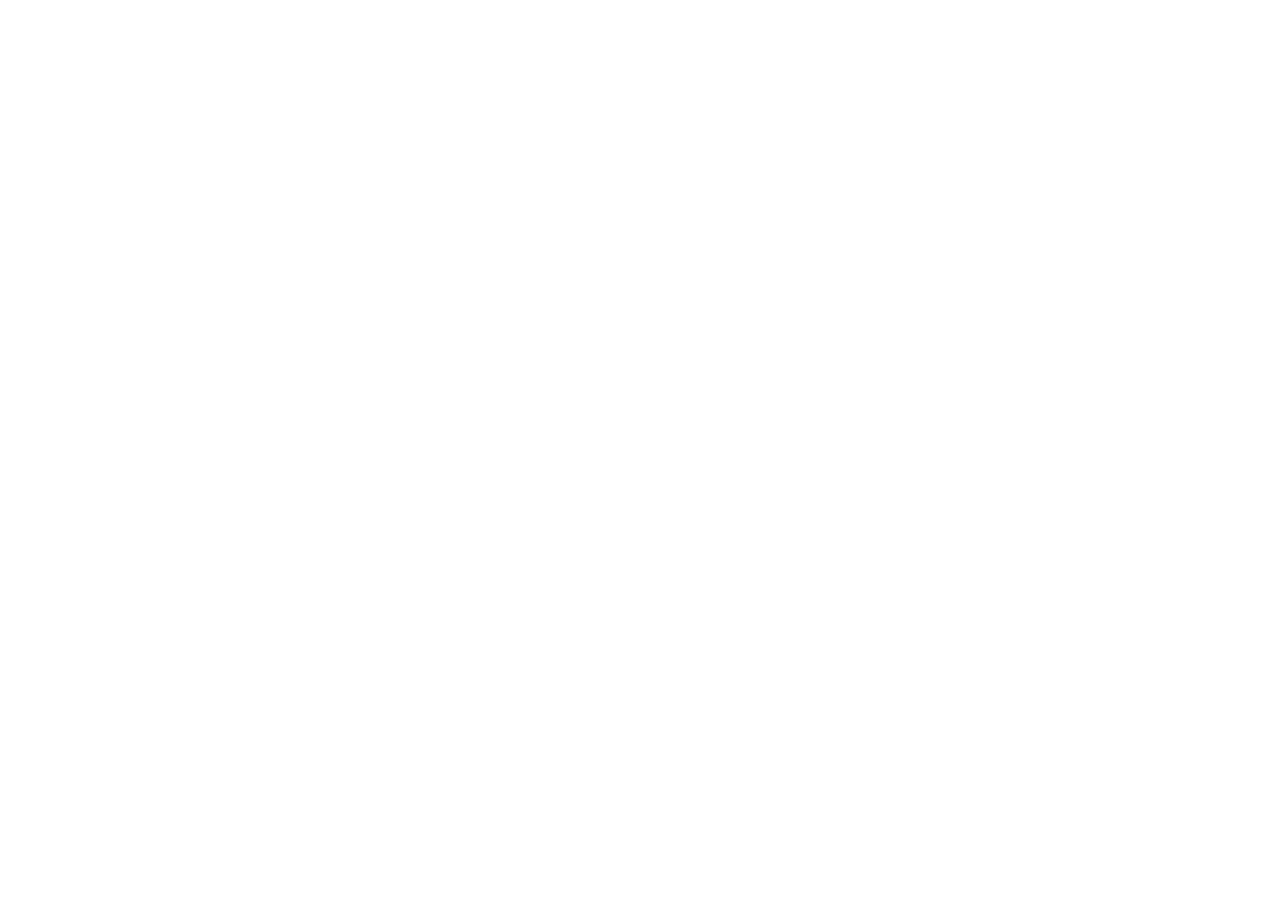
==== catalog.html @ d706c1dd "Разметка главной страницы" ====
<!DOCTYPE html>
<html lang="ru">
  <head>
    <meta charset="utf-8">
    <title>HTML Academy: Седона</title>
  </head>

  <body>
    <header>
      <nav>
        <ul>

        </ul>
      </nav>
    </header>
  </body>
</html>
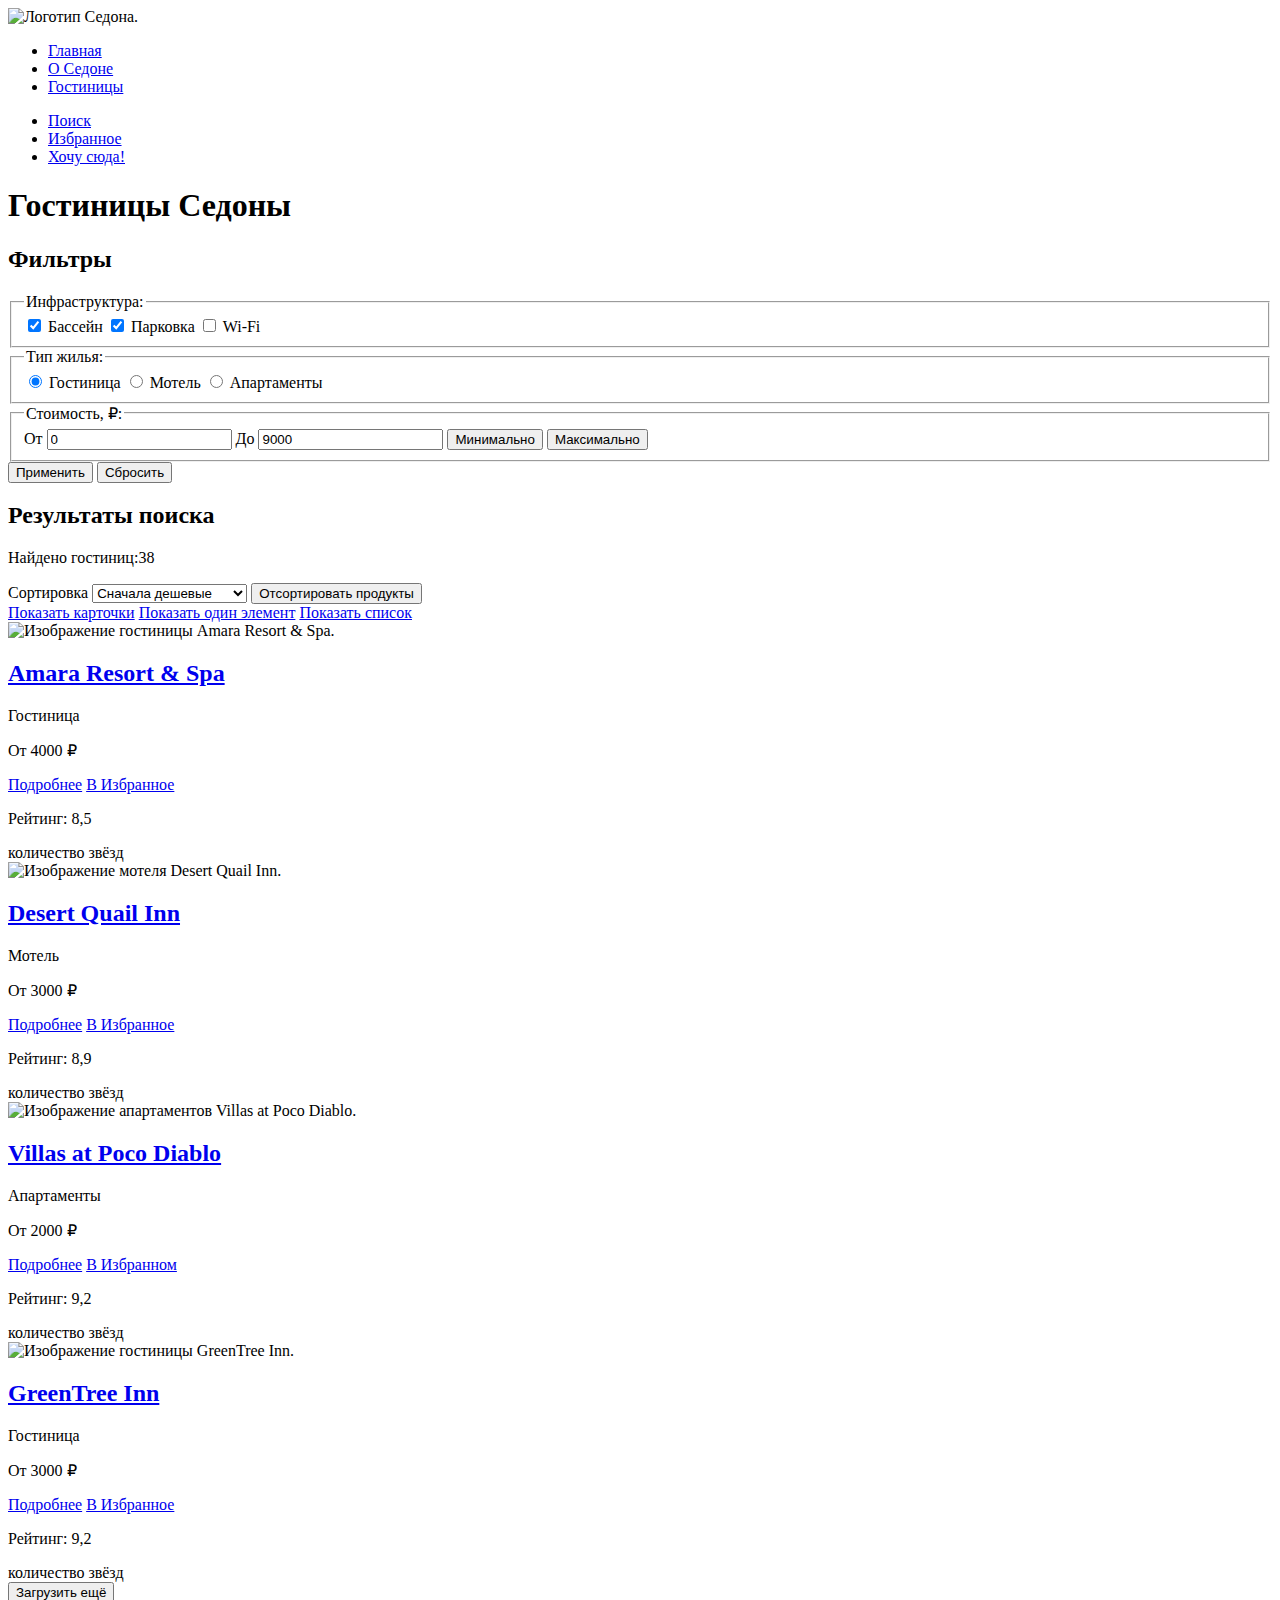
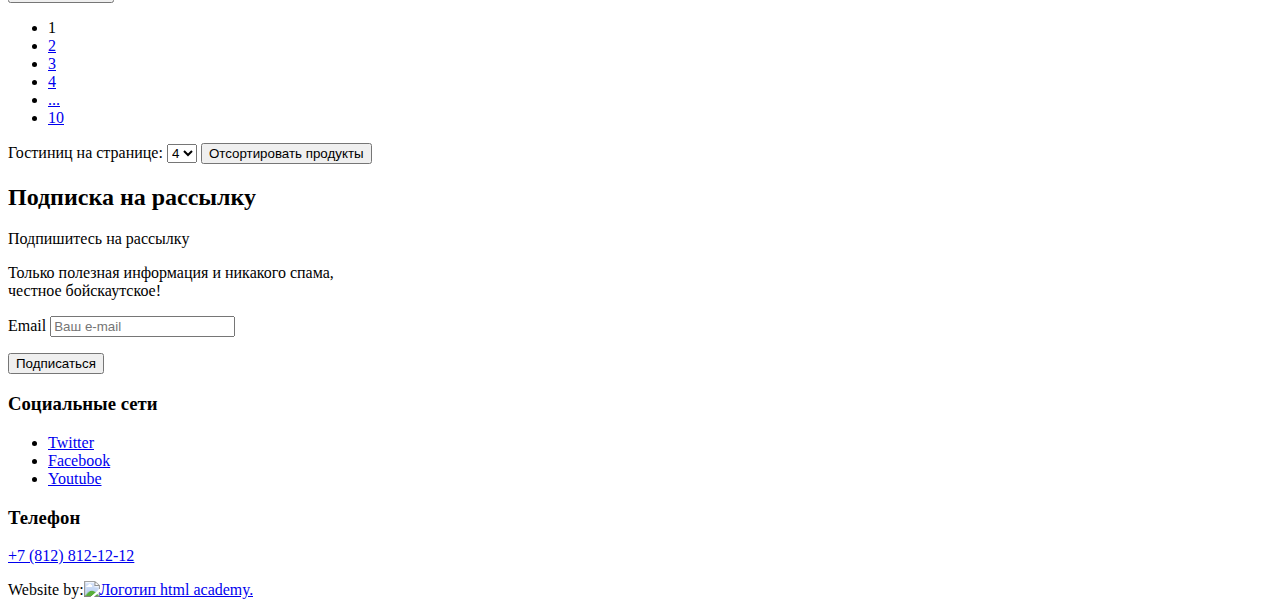
==== commit 60747ac5: "Разметка внутренней страницы" ====
--- a/catalog.html
+++ b/catalog.html
@@ -1,17 +1,243 @@
 <!DOCTYPE html>
 <html lang="ru">
-  <head>
-    <meta charset="utf-8">
-    <title>HTML Academy: Седона</title>
-  </head>
-
-  <body>
-    <header>
-      <nav>
-        <ul>
-
-        </ul>
-      </nav>
-    </header>
-  </body>
+<head>
+  <meta charset="utf-8">
+  <title>Каталог отелей Седона</title>
+</head>
+
+<body>
+  <header class="main-header">
+    <nav class="main-navigation">
+      <a class="main-header-logo">
+        <img src="#" width="138" height="70" alt="Логотип Седона.">
+      </a>
+      <ul class="site-navigation-list">
+        <li><a class="site-navigation-item" href="index.html">Главная</a></li>
+        <li><a class="site-navigation-item" href="about.html">О Седоне</a></li>
+        <li><a class="site-navigation-item-current" href="catalog.html">Гостиницы</a></li>
+      </ul>
+      <ul class="site-navigation navigation-user">
+        <li><a href="#"><span class="visually-hidden">Поиск</span></a></li>
+        <li><a href="#"><span class="visually-hidden">Избранное</span></a></li>
+        <li><a href="#"><span class="visually-hidden">Хочу сюда!</span></a></li>
+      </ul>
+    </nav>
+  </header>
+
+<main class="page-catalog">
+
+  <h1>Гостиницы Седоны</h1>
+  <section class="catalog-section">
+    <div class="search">
+      <h2 class="visually-hidden">Фильтры</h2>
+      <form class="search-catalog" action="https://echo.htmlacademy.ru" method="get">
+
+        <fieldset>
+          <legend>Инфраструктура:</legend>
+          <input type="checkbox" name="pool" id="pool" checked>
+          <label for="pool">Бассейн</label>
+          <input type="checkbox" name="parking" id="parking" checked>
+          <label for="parking">Парковка</label>
+          <input type="checkbox" name="wifi" id="wifi">
+          <label for="wifi">Wi-Fi</label>
+        </fieldset>
+
+        <fieldset>
+          <legend>Тип жилья:</legend>
+          <input type="radio" name="hotel" id="hotel" checked>
+          <label for="hotel">Гостиница</label>
+          <input type="radio" name="motel" id="motel">
+          <label for="motel">Мотель</label>
+          <input type="radio" name="appartments" id="appartments">
+          <label for="appartments">Апартаменты</label>
+        </fieldset>
+
+        <fieldset>
+          <legend>Стоимость, ₽:</legend>
+          <label>
+            От <input class="search-input" type="text" name="min-price" value="0">
+          </label>
+          <label>
+            До <input class="search-input" type="text" name="max-price" value="9000">
+          </label>
+          <button type="button"><span>Минимально</span></button>
+          <button type="button"><span>Максимально</span></button>
+        </fieldset>
+
+        <button type="submit">Применить</button>
+        <button type="button">Сбросить</button>
+
+      </form>
+    </div>
+
+    <div>
+      <h2 class="visually-hidden">Результаты поиска</h2>
+      <div class="filter">
+        <p class="filter-search">Найдено гостиниц:38</p>
+        <form class="sorting-type">
+          <label class="visually-hidden" for="sorting">Сортировка</label>
+          <select class="select-control" id="sorting" name="sorting">
+            <option value="cheap">Сначала дешевые</option>
+            <option value="expensive">Сначала дорогие</option>
+            <option value="popular">Сначала популярные</option>
+          </select>
+          <button class="visually-hidden" type="submit">Отсортировать продукты</button>
+        </form>
+        <a href="#"><span class="visually-hidden">Показать карточки</span></a>
+        <a href="#"><span class="visually-hidden">Показать один элемент</span></a>
+        <a href="#"><span class="visually-hidden">Показать список</span></a>
+      </div>
+
+      <article class="hotel">
+        <img src="#" width="180" height="120" alt="Изображение гостиницы Amara Resort & Spa.">
+        <div>
+          <h2><a class="hotel-name" href="#">Amara Resort & Spa</a></h2>
+          <div>
+            <p>Гостиница</p>
+            <p>От 4000 ₽</p>
+          </div>
+          <div>
+            <a class="hotel-details" href="#">Подробнее</a>
+            <a class="hotel-booking" href="#">В Избранное</a>
+          </div>
+        </div>
+          <div>
+            <p class="hotel-rating">Рейтинг: <span>8,5</span></p>
+            <span>количество звёзд</span>
+          </div>
+      </article>
+
+      <article class="hotel">
+        <img src="#" width="180" height="120" alt="Изображение мотеля Desert Quail Inn.">
+        <div>
+          <h2><a class="hotel-name" href="#">Desert Quail Inn</a></h2>
+          <div>
+            <p>Мотель</p>
+            <p>От 3000 ₽</p>
+          </div>
+          <div>
+            <a class="hotel-details" href="#">Подробнее</a>
+            <a class="hotel-booking" href="#">В Избранное</a>
+          </div>
+        </div>
+        <div>
+          <p class="hotel-rating">Рейтинг: <span>8,9</span></p>
+          <span>количество звёзд</span>
+        </div>
+      </article>
+
+      <article class="hotel">
+        <img src="#" width="180" height="120" alt="Изображение апартаментов Villas at Poco Diablo.">
+        <div>
+          <h2><a class="hotel-name" href="#">Villas at Poco Diablo</a></h2>
+          <div>
+            <p>Апартаменты</p>
+            <p>От 2000 ₽</p>
+          </div>
+          <div>
+            <a class="hotel-details" href="#">Подробнее</a>
+            <a class="hotel-booking-saved" href="#">В Избранном</a>
+          </div>
+        </div>
+
+        <div>
+          <p class="hotel-rating">Рейтинг: <span>9,2</span></p>
+          <span>количество звёзд</span>
+        </div>
+      </article>
+
+      <article class="hotel">
+        <img src="#" width="180" height="120" alt="Изображение гостиницы GreenTree Inn.">
+        <div>
+          <h2><a class="hotel-name" href="#">GreenTree Inn</a></h2>
+          <div>
+            <p>Гостиница</p>
+            <p>От 3000 ₽</p>
+          </div>
+          <div>
+            <a class="hotel-details" href="#">Подробнее</a>
+            <a class="hotel-booking" href="#">В Избранное</a>
+          </div>
+        </div>
+          <div>
+            <p class="hotel-rating">Рейтинг: <span>9,2</span></p>
+            <span>количество звёзд</span>
+          </div>
+      </article>
+    </div>
+
+    <button type="button">Загрузить ещё</button>
+
+    <ul class="page">
+      <li class="page-item">
+        <a class="page-link page-current">1</a>
+      </li>
+      <li class="page-item">
+        <a class="page-link" href="#">2</a>
+      </li>
+      <li class="page-item">
+        <a class="page-link" href="#">3</a>
+      </li>
+      <li class="page-item">
+        <a class="page-link" href="#">4</a>
+      </li>
+      <li class="page-item">
+        <a class="page-link" href="#">...</a>
+      </li>
+      <li class="page-item">
+        <a class="page-link page-next" href="#">
+          <span class="visually-hidden">10</span>
+        </a>
+      </li>
+    </ul>
+
+    <form class="sorting-type">
+      <label for="sorting">Гостиниц на странице:</label>
+      <select class="select-control" id="sorting-hotel" name="sorting-hotel">
+        <option value="number">4</option>
+        <option value="number">5</option>
+        <option value="number">6</option>
+      </select>
+      <button class="visually-hidden" type="submit">Отсортировать продукты</button>
+    </form>
+
+  </section>
+</main>
+
+<footer class="main-footer">
+  <h2 class="visually-hidden">Подписка на рассылку</h2>
+    <p class="newsletter-catalog">Подпишитесь на рассылку</p>
+    <p class="newsletter-info-catalog">Только полезная информация и никакого спама,<br>честное бойскаутское!</p>
+
+<!---ФОРМА ПОДПИСКИ НА РАССЫЛКУ-->
+
+  <form class="newsletter-form" action="https://echo.htmlacademy.ru/" method="post">
+    <p class="newsletter-email">
+      <label class="visually-hidden" for="newsletter-email">Email</label>
+      <input class="field"  placeholder="Ваш e-mail" type="email" name="newsletter-email" id="newsletter-email" required>
+    </p>
+    <button class="button newsletter-button" type="submit">
+      <span class="visually-hidden">Подписаться</span>
+    </button>
+  </form>
+
+  <section class="footer-social">
+    <h3 class="visually-hidden">Социальные сети</h3>
+    <ul>
+      <li><a class="social-button" href="https://twitter.com/htmlacademy">Twitter</a></li>
+      <li><a class="social-button" href="https://facebook.com/htmlacademy">Facebook</a></li>
+      <li><a class="social-button" href="https://www.youtube.com/c/HTMLAcademyRUS">Youtube</a></li>
+    </ul>
+  </section>
+  <section class="footer-contacts">
+    <h3 class="visually-hidden">Телефон</h3>
+    <a href="tel:+78128121212">+7 (812) 812-12-12</a>
+  </section>
+  <p class="visually-hidden">Website by:<a href="https://htmlacademy.ru"><img src="#" width="115" height="34" alt="Логотип html academy."></a>
+  </p>
+</footer>
+
+</body>
+
 </html>
+
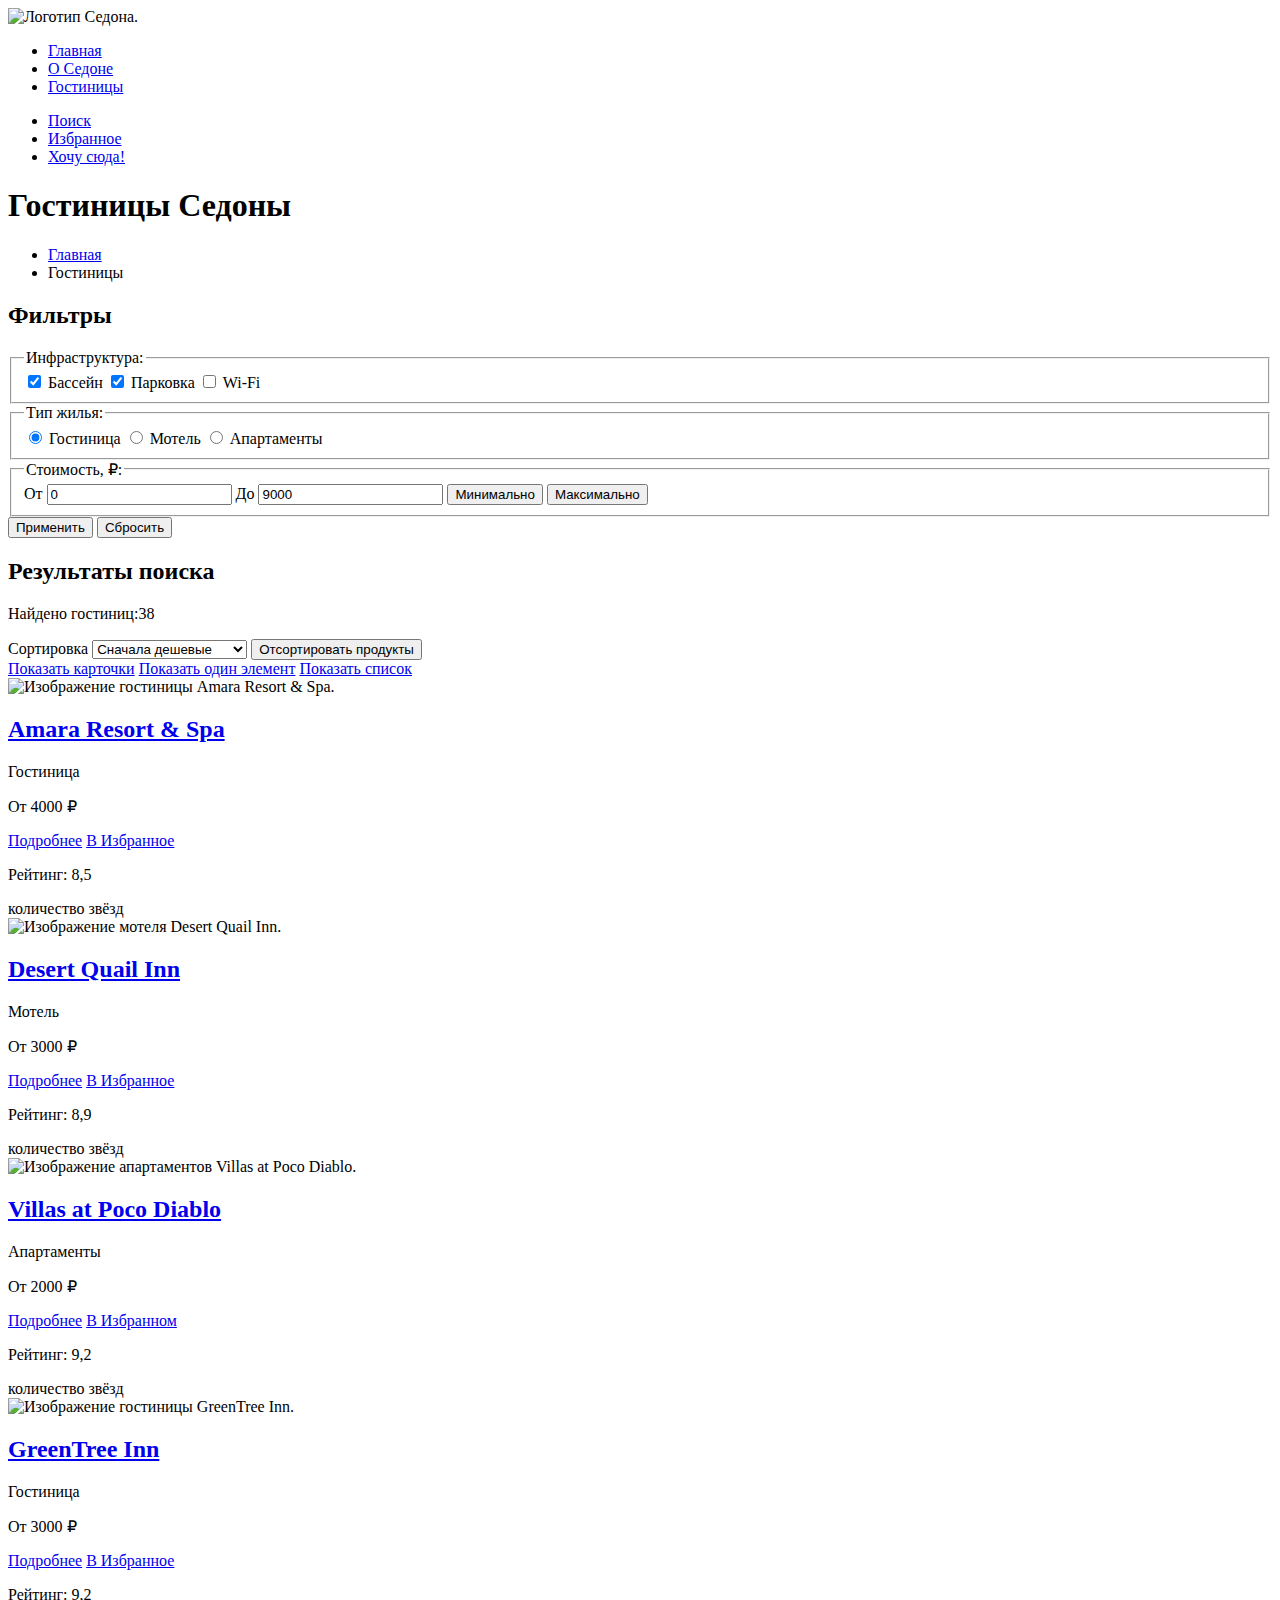
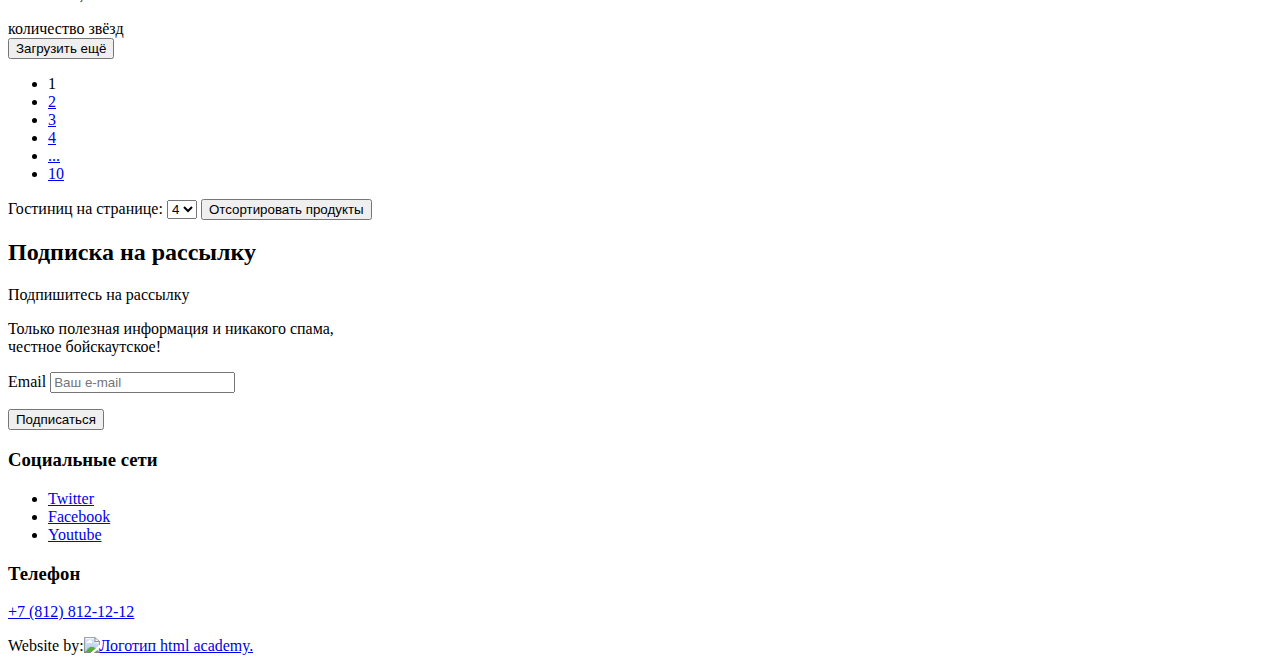
==== commit 1c0fe4c7: "Update catalog.html" ====
--- a/catalog.html
+++ b/catalog.html
@@ -27,6 +27,14 @@
 <main class="page-catalog">
 
   <h1>Гостиницы Седоны</h1>
+  <ul class="breadcrumbs">
+    <li class="breadcrumbs-item">
+      <a href="index.html"><span class="visually-hidden">Главная</span></a>
+    </li>
+    <li class="breadcrumbs-item">
+      <a class="breadcrumbs-link">Гостиницы</a>
+    </li>
+  </ul>
   <section class="catalog-section">
     <div class="search">
       <h2 class="visually-hidden">Фильтры</h2>
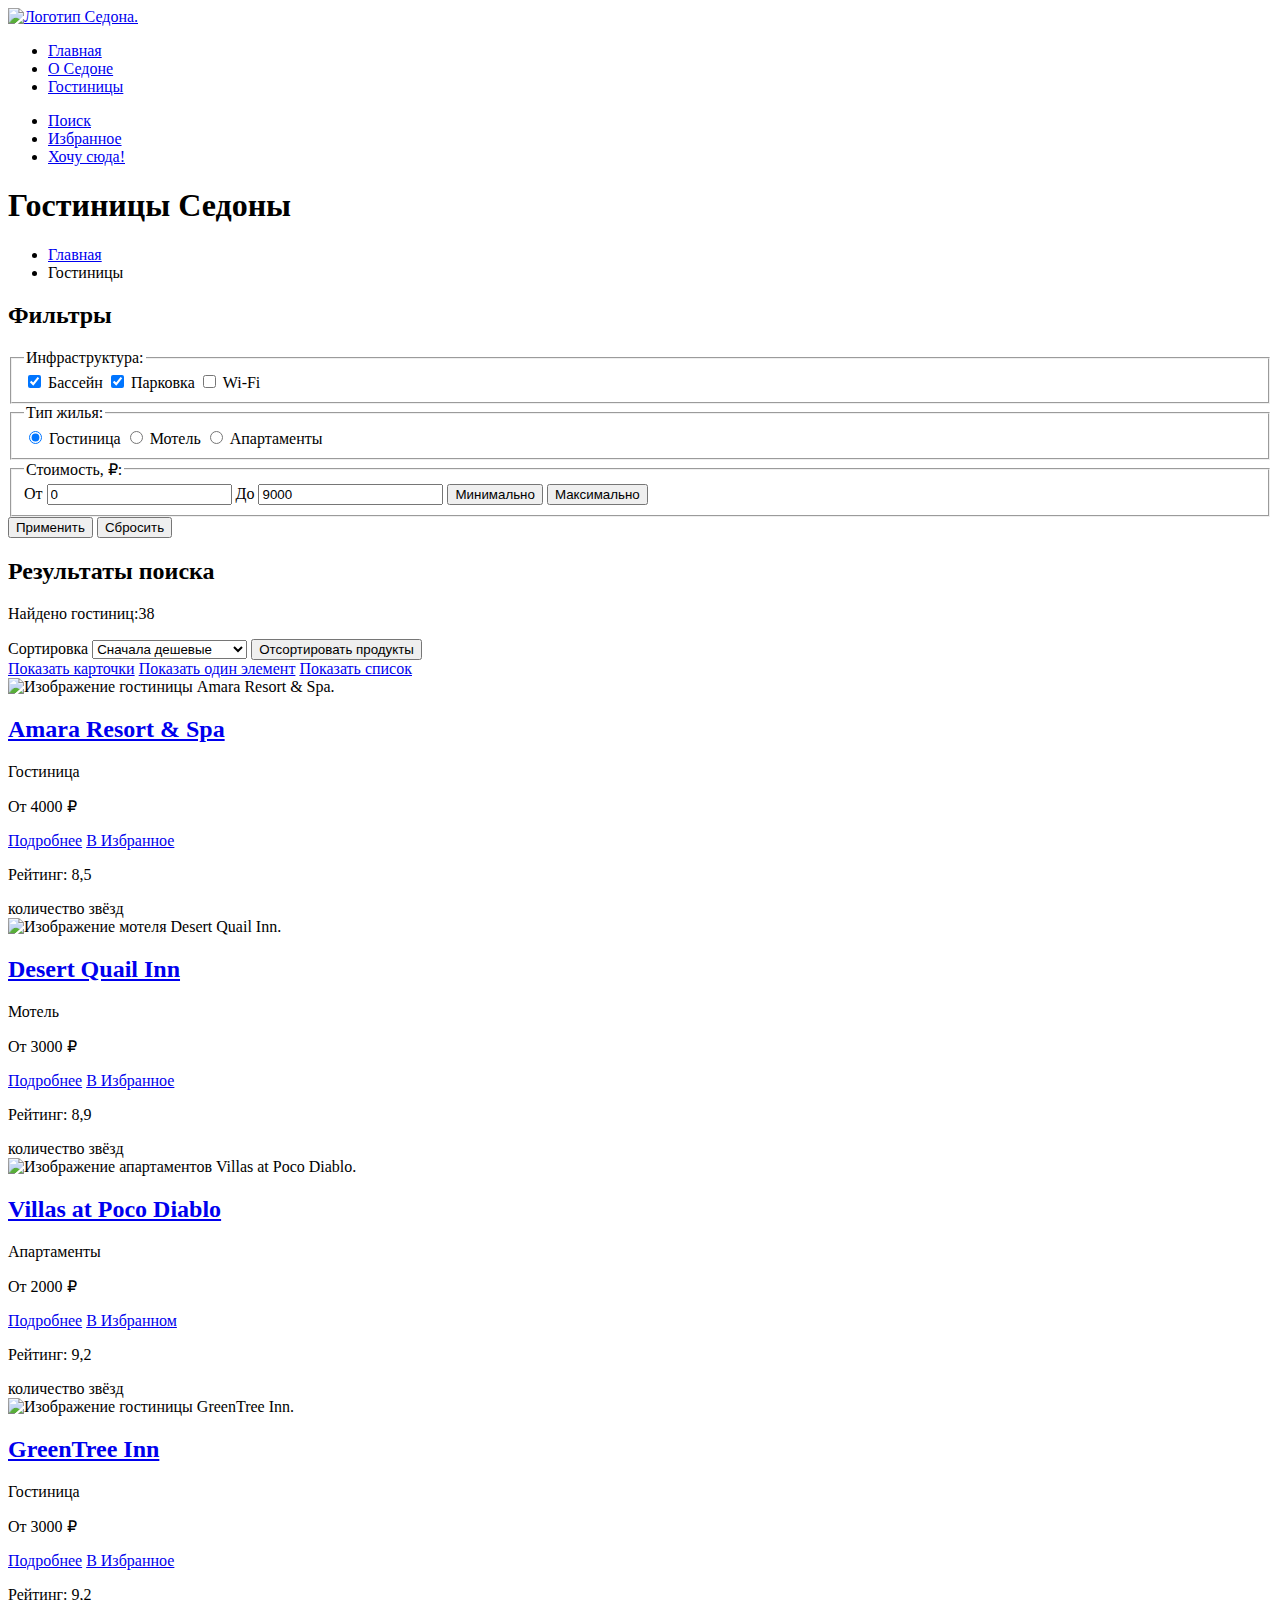
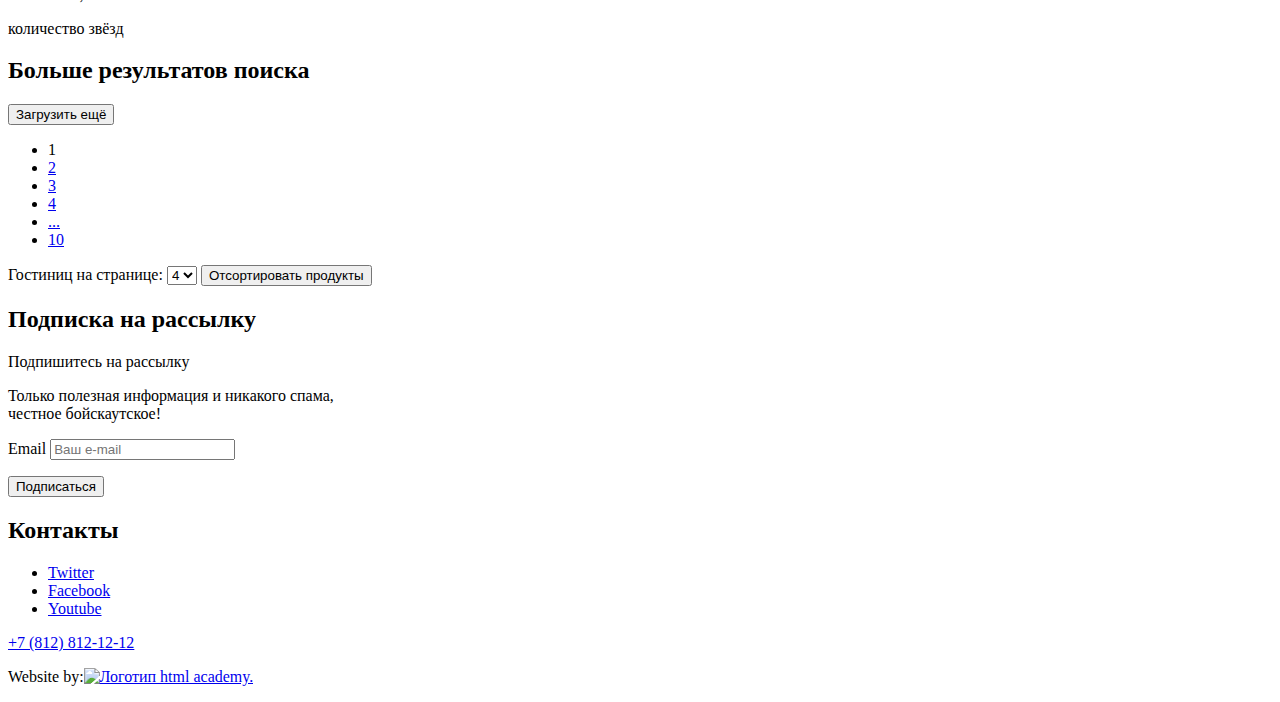
==== commit 1985c42b: "Работа с комментариями" ====
--- a/catalog.html
+++ b/catalog.html
@@ -6,23 +6,23 @@
 </head>
 
 <body>
-  <header class="main-header">
-    <nav class="main-navigation">
-      <a class="main-header-logo">
-        <img src="#" width="138" height="70" alt="Логотип Седона.">
-      </a>
-      <ul class="site-navigation-list">
-        <li><a class="site-navigation-item" href="index.html">Главная</a></li>
-        <li><a class="site-navigation-item" href="about.html">О Седоне</a></li>
-        <li><a class="site-navigation-item-current" href="catalog.html">Гостиницы</a></li>
-      </ul>
-      <ul class="site-navigation navigation-user">
-        <li><a href="#"><span class="visually-hidden">Поиск</span></a></li>
-        <li><a href="#"><span class="visually-hidden">Избранное</span></a></li>
-        <li><a href="#"><span class="visually-hidden">Хочу сюда!</span></a></li>
-      </ul>
-    </nav>
-  </header>
+<header class="main-header">
+  <nav class="navigation">
+    <a class="main-header-logo" href="index.html">
+      <img src="#" width="138" height="70" alt="Логотип Седона.">
+    </a>
+    <ul class="navigation-list">
+      <li class="navigation-list-item"><a href="index.html">Главная</a></li>
+      <li class="navigation-list-item"><a href="about.html">О Седоне</a></li>
+      <li class="navigation-list-item"><a href="#">Гостиницы</a></li>
+    </ul>
+    <ul class="navigation-user">
+      <li class="navigation-user-item"><a href="#"><span class="visually-hidden">Поиск</span></a></li>
+      <li class="navigation-user-item"><a href="#"><span class="visually-hidden">Избранное</span></a></li>
+      <li class="navigation-user-item"><a href="#"><span>Хочу сюда!</span></a></li>
+    </ul>
+  </nav>
+</header>
 
 <main class="page-catalog">
 
@@ -31,13 +31,11 @@
     <li class="breadcrumbs-item">
       <a href="index.html"><span class="visually-hidden">Главная</span></a>
     </li>
-    <li class="breadcrumbs-item">
-      <a class="breadcrumbs-link">Гостиницы</a>
-    </li>
+    <li class="breadcrumbs-item">Гостиницы</li>
   </ul>
   <section class="catalog-section">
+    <h2 class="visually-hidden">Фильтры</h2>
     <div class="search">
-      <h2 class="visually-hidden">Фильтры</h2>
       <form class="search-catalog" action="https://echo.htmlacademy.ru" method="get">
 
         <fieldset>
@@ -77,103 +75,106 @@
 
       </form>
     </div>
-
-    <div>
-      <h2 class="visually-hidden">Результаты поиска</h2>
-      <div class="filter">
-        <p class="filter-search">Найдено гостиниц:38</p>
-        <form class="sorting-type">
-          <label class="visually-hidden" for="sorting">Сортировка</label>
-          <select class="select-control" id="sorting" name="sorting">
-            <option value="cheap">Сначала дешевые</option>
-            <option value="expensive">Сначала дорогие</option>
-            <option value="popular">Сначала популярные</option>
-          </select>
-          <button class="visually-hidden" type="submit">Отсортировать продукты</button>
-        </form>
-        <a href="#"><span class="visually-hidden">Показать карточки</span></a>
-        <a href="#"><span class="visually-hidden">Показать один элемент</span></a>
-        <a href="#"><span class="visually-hidden">Показать список</span></a>
-      </div>
-
-      <article class="hotel">
-        <img src="#" width="180" height="120" alt="Изображение гостиницы Amara Resort & Spa.">
-        <div>
-          <h2><a class="hotel-name" href="#">Amara Resort & Spa</a></h2>
-          <div>
-            <p>Гостиница</p>
-            <p>От 4000 ₽</p>
-          </div>
-          <div>
-            <a class="hotel-details" href="#">Подробнее</a>
-            <a class="hotel-booking" href="#">В Избранное</a>
-          </div>
-        </div>
-          <div>
-            <p class="hotel-rating">Рейтинг: <span>8,5</span></p>
-            <span>количество звёзд</span>
-          </div>
-      </article>
-
-      <article class="hotel">
-        <img src="#" width="180" height="120" alt="Изображение мотеля Desert Quail Inn.">
-        <div>
-          <h2><a class="hotel-name" href="#">Desert Quail Inn</a></h2>
-          <div>
-            <p>Мотель</p>
-            <p>От 3000 ₽</p>
-          </div>
-          <div>
-            <a class="hotel-details" href="#">Подробнее</a>
-            <a class="hotel-booking" href="#">В Избранное</a>
-          </div>
-        </div>
-        <div>
-          <p class="hotel-rating">Рейтинг: <span>8,9</span></p>
+  </section>
+  <section class="search-result">
+    <h2 class="visually-hidden">Результаты поиска</h2>
+    <div class="filter">
+      <p class="filter-search">Найдено гостиниц:38</p>
+      <form class="sorting-type">
+        <label class="visually-hidden" for="sorting">Сортировка</label>
+        <select class="select-control" id="sorting" name="sorting">
+          <option value="cheap">Сначала дешевые</option>
+          <option value="expensive">Сначала дорогие</option>
+          <option value="popular">Сначала популярные</option>
+        </select>
+        <button type="submit">Отсортировать продукты</button>
+      </form>
+      <a href="#"><span class="visually-hidden">Показать карточки</span></a>
+      <a href="#"><span class="visually-hidden">Показать один элемент</span></a>
+      <a href="#"><span class="visually-hidden">Показать список</span></a>
+    </div>
+  </section>
+
+  <div>
+    <article class="hotel">
+      <img src="#" width="180" height="120" alt="Изображение гостиницы Amara Resort & Spa.">
+      <div>
+        <h2><a class="hotel-name" href="#">Amara Resort & Spa</a></h2>
+        <div>
+          <p>Гостиница</p>
+          <p>От 4000 ₽</p>
+        </div>
+        <div>
+          <a class="hotel-details" href="#">Подробнее</a>
+          <a class="hotel-booking" href="#">В Избранное</a>
+        </div>
+      </div>
+        <div>
+          <p class="hotel-rating">Рейтинг: <span>8,5</span></p>
           <span>количество звёзд</span>
         </div>
-      </article>
-
-      <article class="hotel">
-        <img src="#" width="180" height="120" alt="Изображение апартаментов Villas at Poco Diablo.">
-        <div>
-          <h2><a class="hotel-name" href="#">Villas at Poco Diablo</a></h2>
-          <div>
-            <p>Апартаменты</p>
-            <p>От 2000 ₽</p>
-          </div>
-          <div>
-            <a class="hotel-details" href="#">Подробнее</a>
-            <a class="hotel-booking-saved" href="#">В Избранном</a>
-          </div>
-        </div>
-
+    </article>
+
+    <article class="hotel">
+      <img src="#" width="180" height="120" alt="Изображение мотеля Desert Quail Inn.">
+      <div>
+        <h2><a class="hotel-name" href="#">Desert Quail Inn</a></h2>
+        <div>
+          <p>Мотель</p>
+          <p>От 3000 ₽</p>
+        </div>
+        <div>
+          <a class="hotel-details" href="#">Подробнее</a>
+          <a class="hotel-booking" href="#">В Избранное</a>
+        </div>
+      </div>
+      <div>
+        <p class="hotel-rating">Рейтинг: <span>8,9</span></p>
+        <span>количество звёзд</span>
+      </div>
+    </article>
+
+    <article class="hotel">
+      <img src="#" width="180" height="120" alt="Изображение апартаментов Villas at Poco Diablo.">
+      <div>
+        <h2><a class="hotel-name" href="#">Villas at Poco Diablo</a></h2>
+        <div>
+          <p>Апартаменты</p>
+          <p>От 2000 ₽</p>
+        </div>
+        <div>
+          <a class="hotel-details" href="#">Подробнее</a>
+          <a class="hotel-booking-saved" href="#">В Избранном</a>
+        </div>
+      </div>
+
+      <div>
+        <p class="hotel-rating">Рейтинг: <span>9,2</span></p>
+        <span>количество звёзд</span>
+      </div>
+    </article>
+
+    <article class="hotel">
+      <img src="#" width="180" height="120" alt="Изображение гостиницы GreenTree Inn.">
+      <div>
+        <h2><a class="hotel-name" href="#">GreenTree Inn</a></h2>
+        <div>
+          <p>Гостиница</p>
+          <p>От 3000 ₽</p>
+        </div>
+        <div>
+          <a class="hotel-details" href="#">Подробнее</a>
+          <a class="hotel-booking" href="#">В Избранное</a>
+        </div>
+      </div>
         <div>
           <p class="hotel-rating">Рейтинг: <span>9,2</span></p>
           <span>количество звёзд</span>
         </div>
-      </article>
-
-      <article class="hotel">
-        <img src="#" width="180" height="120" alt="Изображение гостиницы GreenTree Inn.">
-        <div>
-          <h2><a class="hotel-name" href="#">GreenTree Inn</a></h2>
-          <div>
-            <p>Гостиница</p>
-            <p>От 3000 ₽</p>
-          </div>
-          <div>
-            <a class="hotel-details" href="#">Подробнее</a>
-            <a class="hotel-booking" href="#">В Избранное</a>
-          </div>
-        </div>
-          <div>
-            <p class="hotel-rating">Рейтинг: <span>9,2</span></p>
-            <span>количество звёзд</span>
-          </div>
-      </article>
-    </div>
-
+    </article>
+  </div>
+  <section class="load-more">
+    <h2 class="visually-hidden">Больше результатов поиска</h2>
     <button type="button">Загрузить ещё</button>
 
     <ul class="page">
@@ -190,12 +191,10 @@
         <a class="page-link" href="#">4</a>
       </li>
       <li class="page-item">
-        <a class="page-link" href="#">...</a>
-      </li>
-      <li class="page-item">
-        <a class="page-link page-next" href="#">
-          <span class="visually-hidden">10</span>
-        </a>
+        <a class="page-link page-next" href="#">...</a>
+      </li>
+      <li class="page-item">
+        <a class="page-link" href="#">10</a>
       </li>
     </ul>
 
@@ -206,9 +205,8 @@
         <option value="number">5</option>
         <option value="number">6</option>
       </select>
-      <button class="visually-hidden" type="submit">Отсортировать продукты</button>
+      <button type="submit">Отсортировать продукты</button>
     </form>
-
   </section>
 </main>
 
@@ -224,25 +222,23 @@
       <label class="visually-hidden" for="newsletter-email">Email</label>
       <input class="field"  placeholder="Ваш e-mail" type="email" name="newsletter-email" id="newsletter-email" required>
     </p>
-    <button class="button newsletter-button" type="submit">
-      <span class="visually-hidden">Подписаться</span>
-    </button>
+      <button class="button newsletter-button" type="submit">Подписаться</button>
   </form>
 
-  <section class="footer-social">
-    <h3 class="visually-hidden">Социальные сети</h3>
-    <ul>
-      <li><a class="social-button" href="https://twitter.com/htmlacademy">Twitter</a></li>
-      <li><a class="social-button" href="https://facebook.com/htmlacademy">Facebook</a></li>
-      <li><a class="social-button" href="https://www.youtube.com/c/HTMLAcademyRUS">Youtube</a></li>
-    </ul>
-  </section>
   <section class="footer-contacts">
-    <h3 class="visually-hidden">Телефон</h3>
-    <a href="tel:+78128121212">+7 (812) 812-12-12</a>
-  </section>
-  <p class="visually-hidden">Website by:<a href="https://htmlacademy.ru"><img src="#" width="115" height="34" alt="Логотип html academy."></a>
-  </p>
+    <h2 class="visually-hidden">Контакты</h2>
+    <ul class="social-button-list">
+      <li class="social-button-item"><a href="https://twitter.com/htmlacademy">Twitter</a></li>
+      <li class="social-button-item"><a href="https://facebook.com/htmlacademy">Facebook</a></li>
+      <li class="social-button-item"><a href="https://www.youtube.com/c/HTMLAcademyRUS">Youtube</a></li>
+    </ul>
+    <div class="footer-telephone">
+      <a href="tel:+78128121212">+7 (812) 812-12-12</a>
+    </div>
+    <div class="footer-logo">
+      <p>Website by:<a href="https://htmlacademy.ru"><img src="#" width="115" height="34" alt="Логотип html academy."></a></p>
+    </div>
+  </section>
 </footer>
 
 </body>
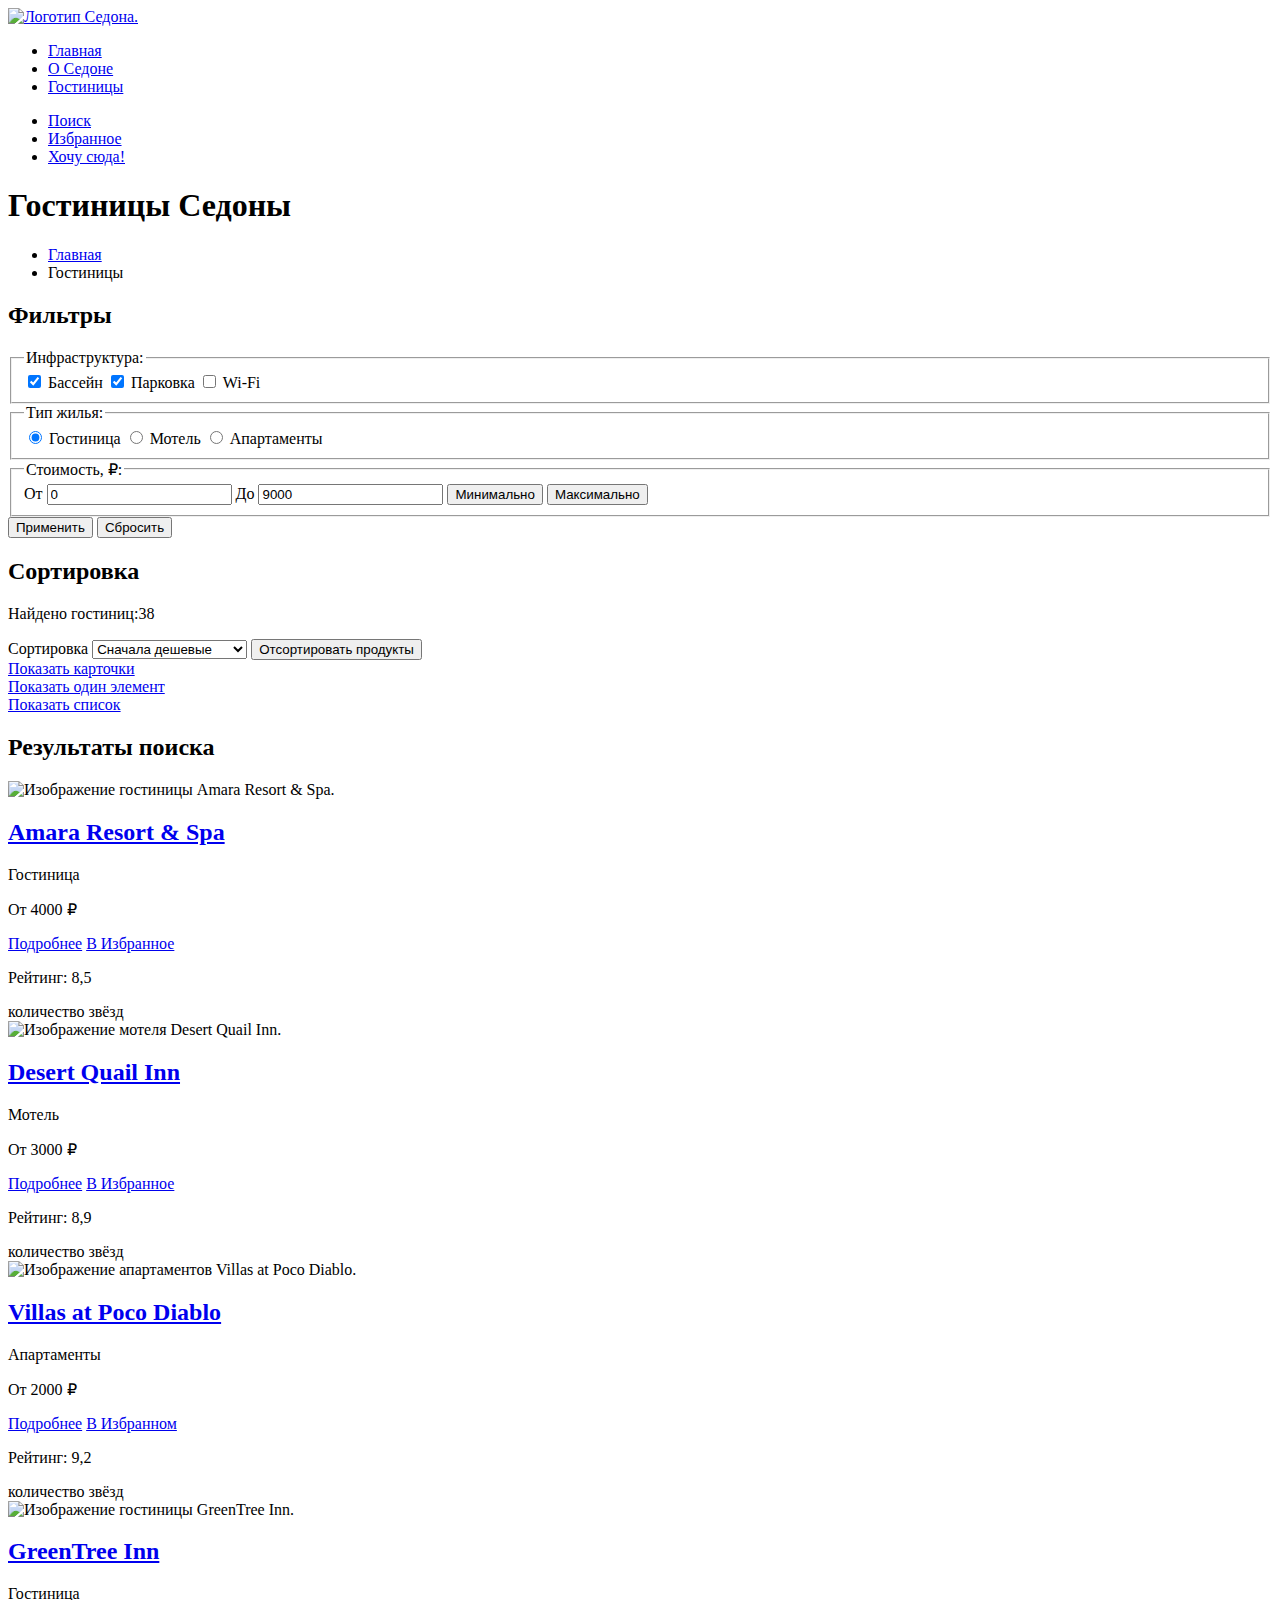
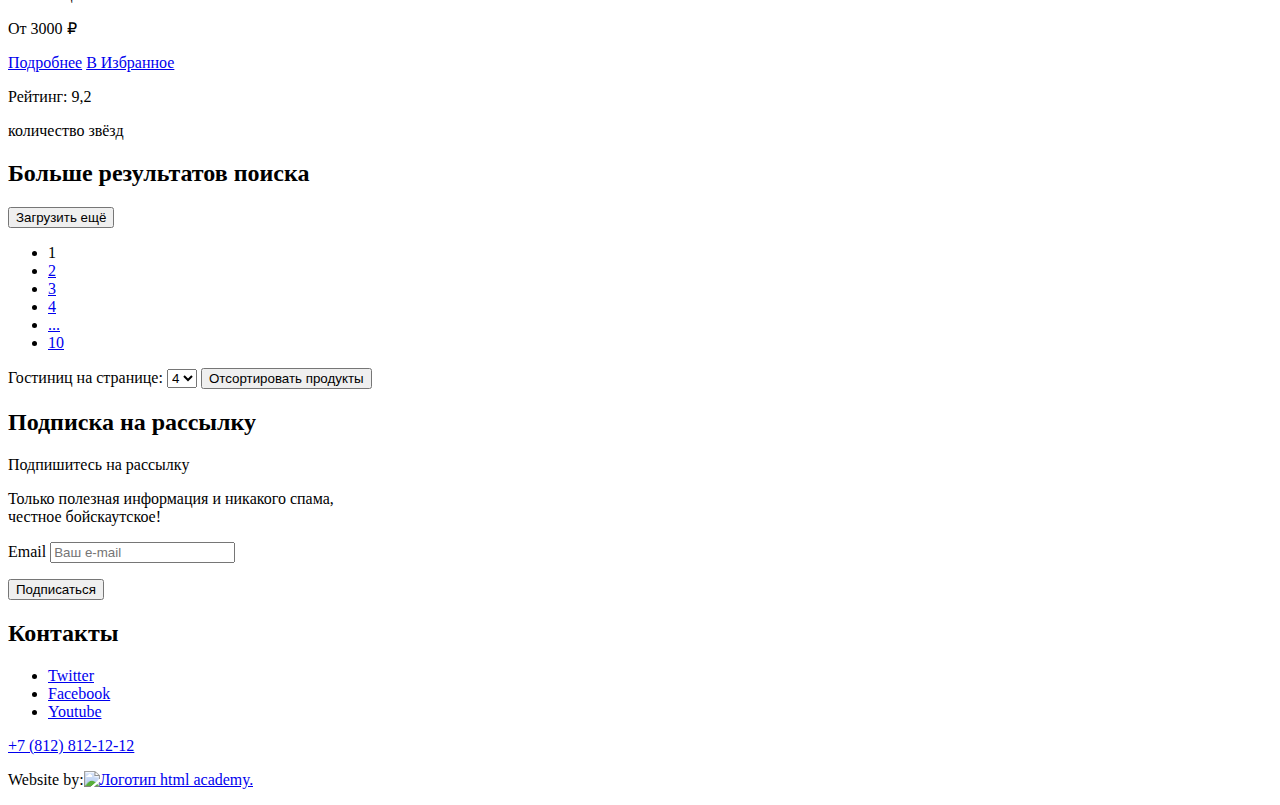
==== commit d47787f6: "правки по стайлгайду" ====
--- a/catalog.html
+++ b/catalog.html
@@ -1,247 +1,252 @@
 <!DOCTYPE html>
 <html lang="ru">
-<head>
-  <meta charset="utf-8">
-  <title>Каталог отелей Седона</title>
-</head>
-
-<body>
-<header class="main-header">
-  <nav class="navigation">
-    <a class="main-header-logo" href="index.html">
-      <img src="#" width="138" height="70" alt="Логотип Седона.">
-    </a>
-    <ul class="navigation-list">
-      <li class="navigation-list-item"><a href="index.html">Главная</a></li>
-      <li class="navigation-list-item"><a href="about.html">О Седоне</a></li>
-      <li class="navigation-list-item"><a href="#">Гостиницы</a></li>
-    </ul>
-    <ul class="navigation-user">
-      <li class="navigation-user-item"><a href="#"><span class="visually-hidden">Поиск</span></a></li>
-      <li class="navigation-user-item"><a href="#"><span class="visually-hidden">Избранное</span></a></li>
-      <li class="navigation-user-item"><a href="#"><span>Хочу сюда!</span></a></li>
-    </ul>
-  </nav>
-</header>
-
-<main class="page-catalog">
-
-  <h1>Гостиницы Седоны</h1>
-  <ul class="breadcrumbs">
-    <li class="breadcrumbs-item">
-      <a href="index.html"><span class="visually-hidden">Главная</span></a>
-    </li>
-    <li class="breadcrumbs-item">Гостиницы</li>
-  </ul>
-  <section class="catalog-section">
-    <h2 class="visually-hidden">Фильтры</h2>
-    <div class="search">
-      <form class="search-catalog" action="https://echo.htmlacademy.ru" method="get">
-
-        <fieldset>
-          <legend>Инфраструктура:</legend>
-          <input type="checkbox" name="pool" id="pool" checked>
-          <label for="pool">Бассейн</label>
-          <input type="checkbox" name="parking" id="parking" checked>
-          <label for="parking">Парковка</label>
-          <input type="checkbox" name="wifi" id="wifi">
-          <label for="wifi">Wi-Fi</label>
-        </fieldset>
-
-        <fieldset>
-          <legend>Тип жилья:</legend>
-          <input type="radio" name="hotel" id="hotel" checked>
-          <label for="hotel">Гостиница</label>
-          <input type="radio" name="motel" id="motel">
-          <label for="motel">Мотель</label>
-          <input type="radio" name="appartments" id="appartments">
-          <label for="appartments">Апартаменты</label>
-        </fieldset>
-
-        <fieldset>
-          <legend>Стоимость, ₽:</legend>
-          <label>
-            От <input class="search-input" type="text" name="min-price" value="0">
-          </label>
-          <label>
-            До <input class="search-input" type="text" name="max-price" value="9000">
-          </label>
-          <button type="button"><span>Минимально</span></button>
-          <button type="button"><span>Максимально</span></button>
-        </fieldset>
-
-        <button type="submit">Применить</button>
-        <button type="button">Сбросить</button>
-
+  <head>
+    <meta charset="utf-8">
+    <title>Каталог отелей Седона</title>
+  </head>
+
+  <body>
+    <header class="main-header">
+      <nav class="navigation">
+        <a class="main-header-logo" href="index.html">
+          <img src="#" width="138" height="70" alt="Логотип Седона.">
+        </a>
+        <ul class="navigation-list">
+          <li class="navigation-list-item"><a href="index.html">Главная</a></li>
+          <li class="navigation-list-item"><a href="about.html">О Седоне</a></li>
+          <li class="navigation-list-item"><a href="#">Гостиницы</a></li>
+        </ul>
+        <ul class="navigation-user">
+          <li class="navigation-user-item"><a href="#"><span class="visually-hidden">Поиск</span></a></li>
+          <li class="navigation-user-item"><a href="#"><span class="visually-hidden">Избранное</span></a></li>
+          <li class="navigation-user-item"><a href="#"><span>Хочу сюда!</span></a></li>
+        </ul>
+      </nav>
+    </header>
+
+    <main class="page-catalog">
+      <h1>Гостиницы Седоны</h1>
+      <ul class="breadcrumbs">
+        <li class="breadcrumbs-item">
+          <a href="index.html"><span class="visually-hidden">Главная</span></a>
+        </li>
+        <li class="breadcrumbs-item">Гостиницы</li>
+      </ul>
+      <section class="search-form">
+        <h2 class="visually-hidden">Фильтры</h2>
+        <form class="search-catalog" action="https://echo.htmlacademy.ru" method="get">
+          <fieldset>
+            <legend>Инфраструктура:</legend>
+            <input type="checkbox" name="pool" id="pool" checked>
+            <label for="pool">Бассейн</label>
+            <input type="checkbox" name="parking" id="parking" checked>
+            <label for="parking">Парковка</label>
+            <input type="checkbox" name="wifi" id="wifi">
+            <label for="wifi">Wi-Fi</label>
+          </fieldset>
+
+          <fieldset>
+            <legend>Тип жилья:</legend>
+            <input type="radio" name="hotel" id="hotel" checked>
+            <label for="hotel">Гостиница</label>
+            <input type="radio" name="motel" id="motel">
+            <label for="motel">Мотель</label>
+            <input type="radio" name="appartments" id="appartments">
+            <label for="appartments">Апартаменты</label>
+          </fieldset>
+
+          <fieldset>
+            <legend>Стоимость, ₽:</legend>
+            <label>
+              От <input class="search-input" type="text" name="min-price" value="0">
+            </label>
+            <label>
+              До <input class="search-input" type="text" name="max-price" value="9000">
+            </label>
+            <button type="button"><span>Минимально</span></button>
+            <button type="button"><span>Максимально</span></button>
+          </fieldset>
+
+          <button type="submit">Применить</button>
+          <button type="button">Сбросить</button>
+
+
+        </form>
+
+      </section>
+      <section class="sorting">
+        <h2 class="visually-hidden">Сортировка</h2>
+        <p class="filter-search">Найдено гостиниц:38</p>
+        <form class="sorting-type">
+          <label class="visually-hidden" for="sorting">Сортировка</label>
+          <select class="select-control" id="sorting" name="sorting">
+            <option value="cheap">Сначала дешевые</option>
+            <option value="expensive">Сначала дорогие</option>
+            <option value="popular">Сначала популярные</option>
+          </select>
+          <button class="visually-hidden" type="submit">Отсортировать продукты</button>
+        </form>
+        <div>
+          <a href="#"><span class="visually-hidden">Показать карточки</span></a>
+        </div>
+        <div>
+          <a href="#"><span class="visually-hidden">Показать один элемент</span></a>
+        </div>
+        <div>
+          <a href="#"><span class="visually-hidden">Показать список</span></a>
+        </div>
+
+
+      </section>
+
+      <section class="search-result">
+        <h2 class="visually-hidden">Результаты поиска</h2>
+        <article class="hotel">
+          <img src="#" width="180" height="120" alt="Изображение гостиницы Amara Resort & Spa.">
+          <div>
+            <h2><a class="hotel-name" href="#">Amara Resort & Spa</a></h2>
+            <div>
+              <p>Гостиница</p>
+              <p>От 4000 ₽</p>
+            </div>
+            <div>
+              <a class="hotel-details" href="#">Подробнее</a>
+              <a class="hotel-booking" href="#">В Избранное</a>
+            </div>
+          </div>
+          <div>
+            <p class="hotel-rating">Рейтинг: <span>8,5</span></p>
+            <span>количество звёзд</span>
+          </div>
+        </article>
+
+        <article class="hotel">
+          <img src="#" width="180" height="120" alt="Изображение мотеля Desert Quail Inn.">
+          <div>
+            <h2><a class="hotel-name" href="#">Desert Quail Inn</a></h2>
+            <div>
+              <p>Мотель</p>
+              <p>От 3000 ₽</p>
+            </div>
+            <div>
+              <a class="hotel-details" href="#">Подробнее</a>
+              <a class="hotel-booking" href="#">В Избранное</a>
+            </div>
+          </div>
+          <div>
+            <p class="hotel-rating">Рейтинг: <span>8,9</span></p>
+            <span>количество звёзд</span>
+          </div>
+        </article>
+
+        <article class="hotel">
+          <img src="#" width="180" height="120" alt="Изображение апартаментов Villas at Poco Diablo.">
+          <div>
+            <h2><a class="hotel-name" href="#">Villas at Poco Diablo</a></h2>
+            <div>
+              <p>Апартаменты</p>
+              <p>От 2000 ₽</p>
+            </div>
+            <div>
+              <a class="hotel-details" href="#">Подробнее</a>
+              <a class="hotel-booking-saved" href="#">В Избранном</a>
+            </div>
+          </div>
+          <div>
+            <p class="hotel-rating">Рейтинг: <span>9,2</span></p>
+            <span>количество звёзд</span>
+          </div>
+        </article>
+
+        <article class="hotel">
+          <img src="#" width="180" height="120" alt="Изображение гостиницы GreenTree Inn.">
+          <div>
+            <h2><a class="hotel-name" href="#">GreenTree Inn</a></h2>
+            <div>
+              <p>Гостиница</p>
+              <p>От 3000 ₽</p>
+            </div>
+            <div>
+              <a class="hotel-details" href="#">Подробнее</a>
+              <a class="hotel-booking" href="#">В Избранное</a>
+            </div>
+          </div>
+          <div>
+            <p class="hotel-rating">Рейтинг: <span>9,2</span></p>
+            <span>количество звёзд</span>
+          </div>
+        </article>
+      </section>
+
+      <section class="load-more">
+        <h2 class="visually-hidden">Больше результатов поиска</h2>
+        <button type="button">Загрузить ещё</button>
+
+        <ul class="page">
+          <li class="page-item">
+            <a class="page-link page-current">1</a>
+          </li>
+          <li class="page-item">
+            <a class="page-link" href="#">2</a>
+          </li>
+          <li class="page-item">
+            <a class="page-link" href="#">3</a>
+          </li>
+          <li class="page-item">
+            <a class="page-link" href="#">4</a>
+          </li>
+          <li class="page-item">
+            <a class="page-link page-next" href="#">...</a>
+          </li>
+          <li class="page-item">
+            <a class="page-link" href="#">10</a>
+          </li>
+        </ul>
+
+        <form class="sorting-type">
+          <label for="sorting">Гостиниц на странице:</label>
+          <select class="select-control" id="sorting-hotel" name="sorting-hotel">
+            <option value="number">4</option>
+            <option value="number">5</option>
+            <option value="number">6</option>
+          </select>
+          <button type="submit">Отсортировать продукты</button>
+        </form>
+      </section>
+    </main>
+
+    <footer class="main-footer">
+      <h2 class="visually-hidden">Подписка на рассылку</h2>
+      <p class="newsletter-catalog">Подпишитесь на рассылку</p>
+      <p class="newsletter-info-catalog">Только полезная информация и никакого спама,<br>честное бойскаутское!</p>
+
+       <!---ФОРМА ПОДПИСКИ НА РАССЫЛКУ-->
+
+      <form class="newsletter-form" action="https://echo.htmlacademy.ru/" method="post">
+        <p class="newsletter-email">
+        <label class="visually-hidden" for="newsletter-email">Email</label>
+          <input class="field"  placeholder="Ваш e-mail" type="email" name="newsletter-email" id="newsletter-email" required>
+        </p>
+          <button class="button newsletter-button" type="submit">Подписаться</button>
       </form>
-    </div>
-  </section>
-  <section class="search-result">
-    <h2 class="visually-hidden">Результаты поиска</h2>
-    <div class="filter">
-      <p class="filter-search">Найдено гостиниц:38</p>
-      <form class="sorting-type">
-        <label class="visually-hidden" for="sorting">Сортировка</label>
-        <select class="select-control" id="sorting" name="sorting">
-          <option value="cheap">Сначала дешевые</option>
-          <option value="expensive">Сначала дорогие</option>
-          <option value="popular">Сначала популярные</option>
-        </select>
-        <button type="submit">Отсортировать продукты</button>
-      </form>
-      <a href="#"><span class="visually-hidden">Показать карточки</span></a>
-      <a href="#"><span class="visually-hidden">Показать один элемент</span></a>
-      <a href="#"><span class="visually-hidden">Показать список</span></a>
-    </div>
-  </section>
-
-  <div>
-    <article class="hotel">
-      <img src="#" width="180" height="120" alt="Изображение гостиницы Amara Resort & Spa.">
-      <div>
-        <h2><a class="hotel-name" href="#">Amara Resort & Spa</a></h2>
-        <div>
-          <p>Гостиница</p>
-          <p>От 4000 ₽</p>
-        </div>
-        <div>
-          <a class="hotel-details" href="#">Подробнее</a>
-          <a class="hotel-booking" href="#">В Избранное</a>
-        </div>
-      </div>
-        <div>
-          <p class="hotel-rating">Рейтинг: <span>8,5</span></p>
-          <span>количество звёзд</span>
-        </div>
-    </article>
-
-    <article class="hotel">
-      <img src="#" width="180" height="120" alt="Изображение мотеля Desert Quail Inn.">
-      <div>
-        <h2><a class="hotel-name" href="#">Desert Quail Inn</a></h2>
-        <div>
-          <p>Мотель</p>
-          <p>От 3000 ₽</p>
-        </div>
-        <div>
-          <a class="hotel-details" href="#">Подробнее</a>
-          <a class="hotel-booking" href="#">В Избранное</a>
-        </div>
-      </div>
-      <div>
-        <p class="hotel-rating">Рейтинг: <span>8,9</span></p>
-        <span>количество звёзд</span>
-      </div>
-    </article>
-
-    <article class="hotel">
-      <img src="#" width="180" height="120" alt="Изображение апартаментов Villas at Poco Diablo.">
-      <div>
-        <h2><a class="hotel-name" href="#">Villas at Poco Diablo</a></h2>
-        <div>
-          <p>Апартаменты</p>
-          <p>От 2000 ₽</p>
-        </div>
-        <div>
-          <a class="hotel-details" href="#">Подробнее</a>
-          <a class="hotel-booking-saved" href="#">В Избранном</a>
-        </div>
-      </div>
-
-      <div>
-        <p class="hotel-rating">Рейтинг: <span>9,2</span></p>
-        <span>количество звёзд</span>
-      </div>
-    </article>
-
-    <article class="hotel">
-      <img src="#" width="180" height="120" alt="Изображение гостиницы GreenTree Inn.">
-      <div>
-        <h2><a class="hotel-name" href="#">GreenTree Inn</a></h2>
-        <div>
-          <p>Гостиница</p>
-          <p>От 3000 ₽</p>
-        </div>
-        <div>
-          <a class="hotel-details" href="#">Подробнее</a>
-          <a class="hotel-booking" href="#">В Избранное</a>
-        </div>
-      </div>
-        <div>
-          <p class="hotel-rating">Рейтинг: <span>9,2</span></p>
-          <span>количество звёзд</span>
-        </div>
-    </article>
-  </div>
-  <section class="load-more">
-    <h2 class="visually-hidden">Больше результатов поиска</h2>
-    <button type="button">Загрузить ещё</button>
-
-    <ul class="page">
-      <li class="page-item">
-        <a class="page-link page-current">1</a>
-      </li>
-      <li class="page-item">
-        <a class="page-link" href="#">2</a>
-      </li>
-      <li class="page-item">
-        <a class="page-link" href="#">3</a>
-      </li>
-      <li class="page-item">
-        <a class="page-link" href="#">4</a>
-      </li>
-      <li class="page-item">
-        <a class="page-link page-next" href="#">...</a>
-      </li>
-      <li class="page-item">
-        <a class="page-link" href="#">10</a>
-      </li>
-    </ul>
-
-    <form class="sorting-type">
-      <label for="sorting">Гостиниц на странице:</label>
-      <select class="select-control" id="sorting-hotel" name="sorting-hotel">
-        <option value="number">4</option>
-        <option value="number">5</option>
-        <option value="number">6</option>
-      </select>
-      <button type="submit">Отсортировать продукты</button>
-    </form>
-  </section>
-</main>
-
-<footer class="main-footer">
-  <h2 class="visually-hidden">Подписка на рассылку</h2>
-    <p class="newsletter-catalog">Подпишитесь на рассылку</p>
-    <p class="newsletter-info-catalog">Только полезная информация и никакого спама,<br>честное бойскаутское!</p>
-
-<!---ФОРМА ПОДПИСКИ НА РАССЫЛКУ-->
-
-  <form class="newsletter-form" action="https://echo.htmlacademy.ru/" method="post">
-    <p class="newsletter-email">
-      <label class="visually-hidden" for="newsletter-email">Email</label>
-      <input class="field"  placeholder="Ваш e-mail" type="email" name="newsletter-email" id="newsletter-email" required>
-    </p>
-      <button class="button newsletter-button" type="submit">Подписаться</button>
-  </form>
-
-  <section class="footer-contacts">
-    <h2 class="visually-hidden">Контакты</h2>
-    <ul class="social-button-list">
-      <li class="social-button-item"><a href="https://twitter.com/htmlacademy">Twitter</a></li>
-      <li class="social-button-item"><a href="https://facebook.com/htmlacademy">Facebook</a></li>
-      <li class="social-button-item"><a href="https://www.youtube.com/c/HTMLAcademyRUS">Youtube</a></li>
-    </ul>
-    <div class="footer-telephone">
-      <a href="tel:+78128121212">+7 (812) 812-12-12</a>
-    </div>
-    <div class="footer-logo">
-      <p>Website by:<a href="https://htmlacademy.ru"><img src="#" width="115" height="34" alt="Логотип html academy."></a></p>
-    </div>
-  </section>
-</footer>
-
-</body>
+
+      <section class="footer-contacts">
+        <h2 class="visually-hidden">Контакты</h2>
+        <ul class="social-button-list">
+          <li class="social-button-item"><a href="https://twitter.com/htmlacademy">Twitter</a></li>
+          <li class="social-button-item"><a href="https://facebook.com/htmlacademy">Facebook</a></li>
+          <li class="social-button-item"><a href="https://www.youtube.com/c/HTMLAcademyRUS">Youtube</a></li>
+        </ul>
+        <div class="footer-telephone">
+          <a href="tel:+78128121212">+7 (812) 812-12-12</a>
+        </div>
+        <div class="footer-logo">
+          <p>Website by:<a href="https://htmlacademy.ru"><img src="#" width="115" height="34" alt="Логотип html academy."></a></p>
+        </div>
+      </section>
+    </footer>
+
+  </body>
 
 </html>
 
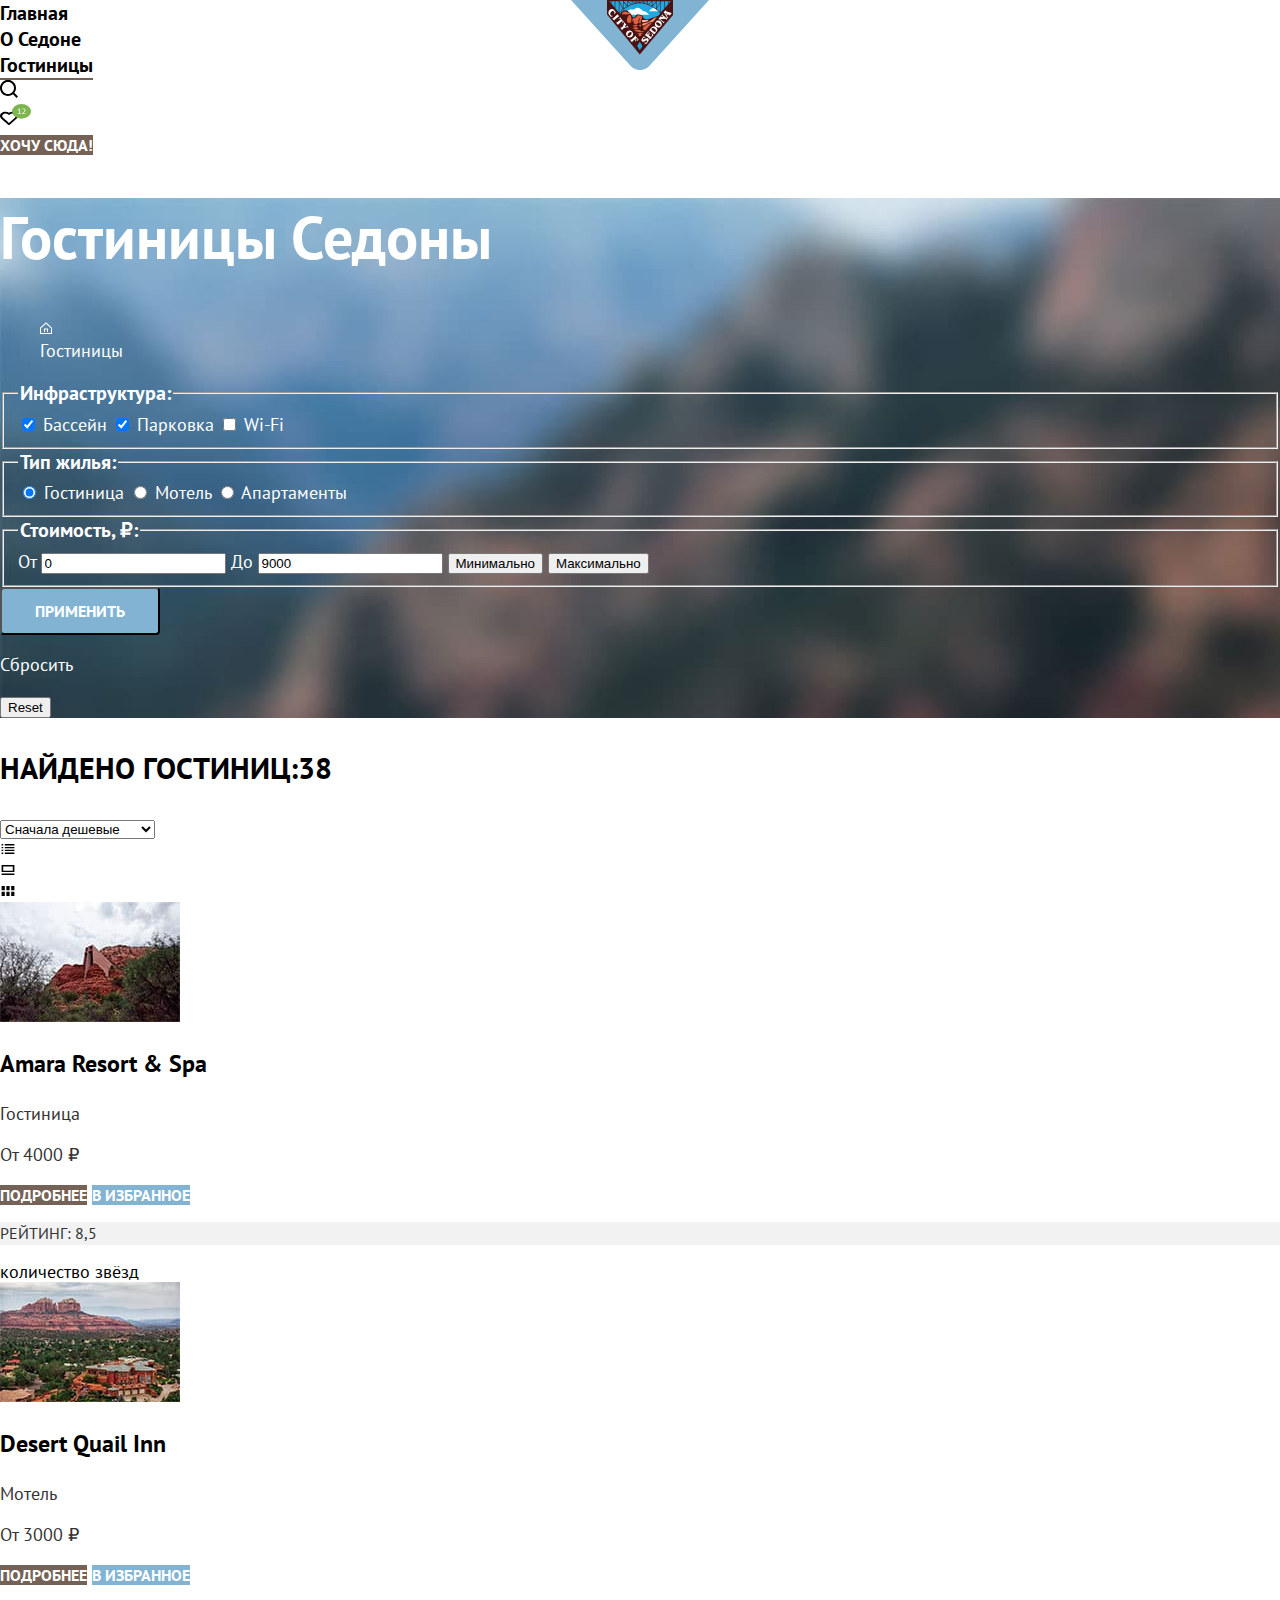
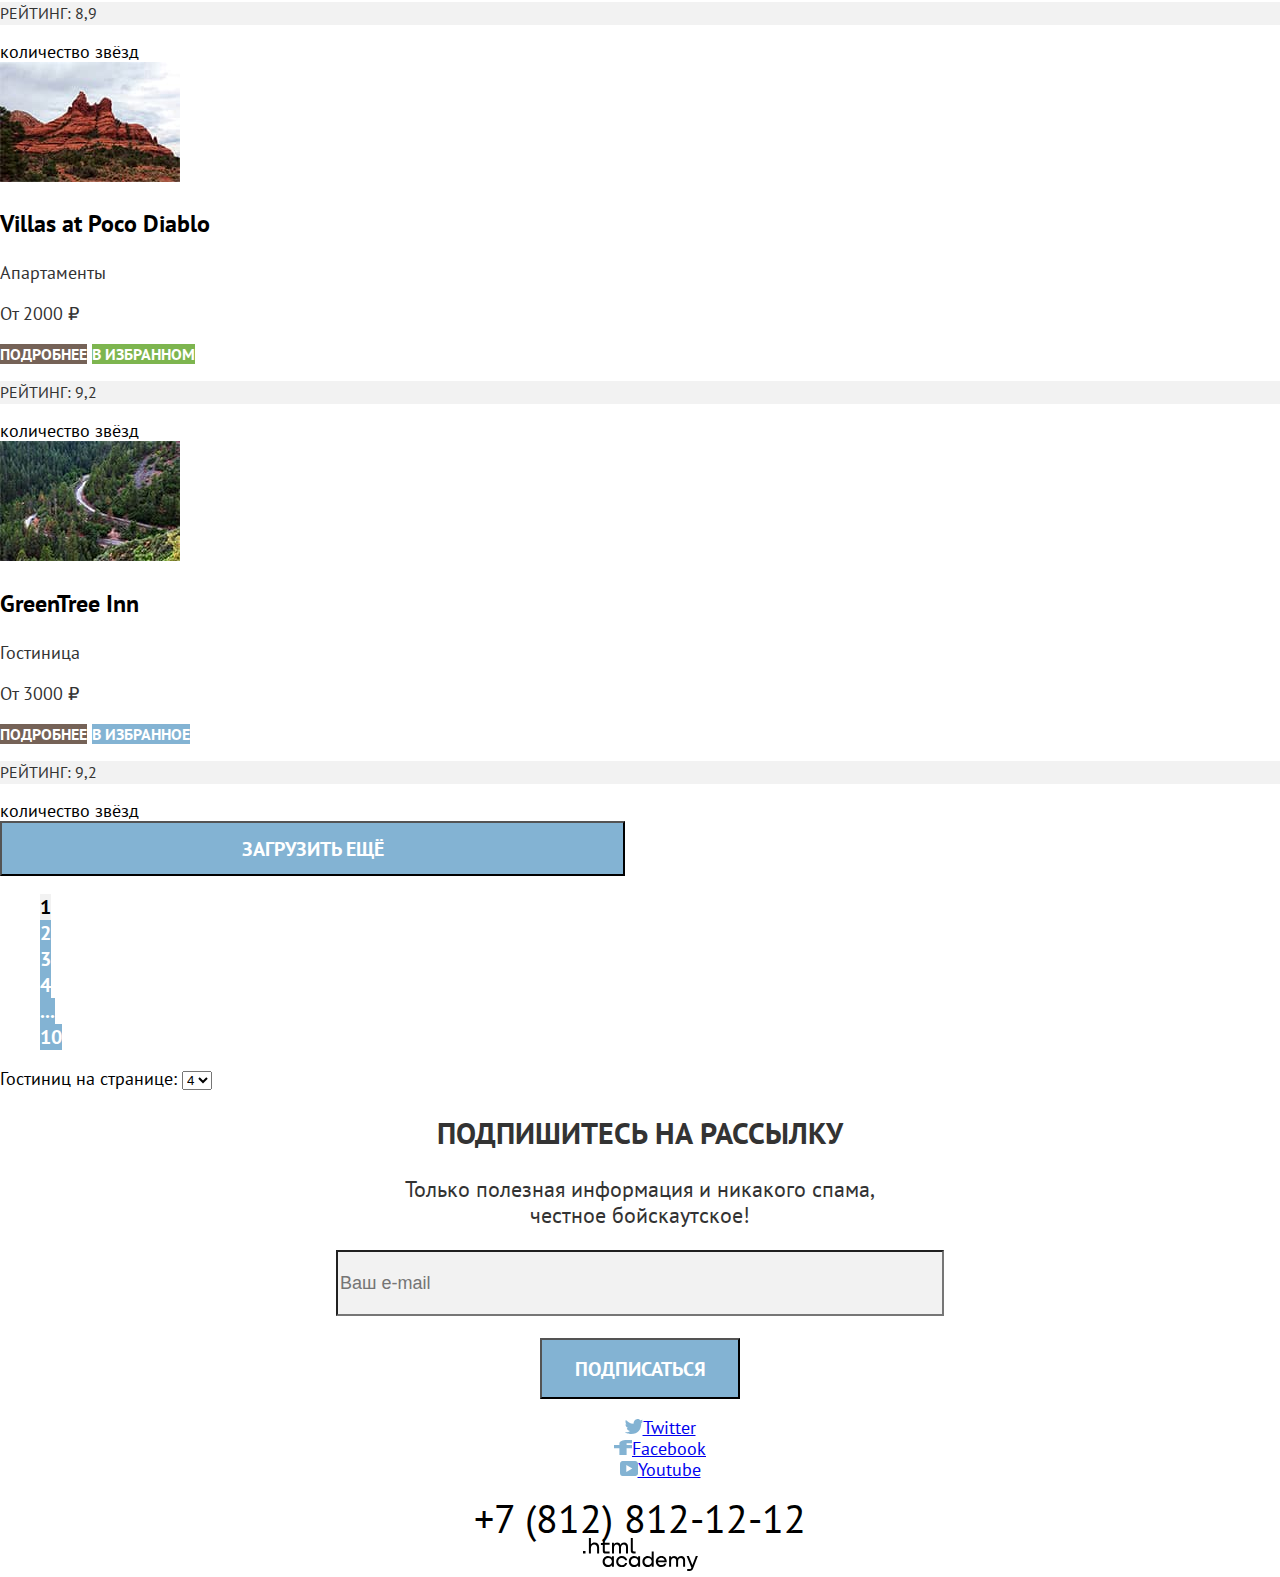
==== commit 50c9a4db: "Базовая стилизация всех страниц" ====
--- a/catalog.html
+++ b/catalog.html
@@ -3,40 +3,42 @@
   <head>
     <meta charset="utf-8">
     <title>Каталог отелей Седона</title>
+    <link rel="stylesheet" href="css/styles.css">
   </head>
 
   <body>
     <header class="main-header">
       <nav class="navigation">
         <a class="main-header-logo" href="index.html">
-          <img src="#" width="138" height="70" alt="Логотип Седона.">
+          <img src="img/sedona-logo.svg" width="138" height="70" alt="Логотип Седона.">
         </a>
         <ul class="navigation-list">
-          <li class="navigation-list-item"><a href="index.html">Главная</a></li>
-          <li class="navigation-list-item"><a href="about.html">О Седоне</a></li>
-          <li class="navigation-list-item"><a href="#">Гостиницы</a></li>
+          <li class="navigation-item"><a class="navigation-link" href="index.html">Главная</a></li>
+          <li class="navigation-item"><a class="navigation-link" href="about.html">О Седоне</a></li>
+          <li class="navigation-item"><a class="navigation-link link-current" href="#">Гостиницы</a></li>
         </ul>
         <ul class="navigation-user">
-          <li class="navigation-user-item"><a href="#"><span class="visually-hidden">Поиск</span></a></li>
-          <li class="navigation-user-item"><a href="#"><span class="visually-hidden">Избранное</span></a></li>
-          <li class="navigation-user-item"><a href="#"><span>Хочу сюда!</span></a></li>
+          <li class="navigation-user-item"><img src="img/search.svg" width="18" height="18" alt="Логотип для поиска."><a class="navigation-link" href="#"><span class="visually-hidden">Поиск</span></a></li>
+          <li class="navigation-user-item"><img src="img/favourite.svg" width="31" height="21" alt="Количество избранного."><a class="navigation-link" href="#"><span class="visually-hidden">Избранное</span></a></li>
+          <li class="navigation-user-item"><a class="navigation-link" href="#"><span class="link-button">Хочу сюда!</span></a></li>
         </ul>
       </nav>
     </header>
 
     <main class="page-catalog">
-      <h1>Гостиницы Седоны</h1>
-      <ul class="breadcrumbs">
-        <li class="breadcrumbs-item">
-          <a href="index.html"><span class="visually-hidden">Главная</span></a>
-        </li>
-        <li class="breadcrumbs-item">Гостиницы</li>
-      </ul>
       <section class="search-form">
+        <h1>Гостиницы Седоны</h1>
+        <ul class="breadcrumbs">
+          <li class="breadcrumbs-item">
+            <img src="img/home-page.svg" width="12" height="12" alt="Логотип для перехода на домашнюю страницу.">
+            <a href="index.html"><span class="visually-hidden">Главная</span></a>
+          </li>
+          <li class="breadcrumbs-item">Гостиницы</li>
+        </ul>
         <h2 class="visually-hidden">Фильтры</h2>
         <form class="search-catalog" action="https://echo.htmlacademy.ru" method="get">
           <fieldset>
-            <legend>Инфраструктура:</legend>
+            <legend class="search-legend">Инфраструктура:</legend>
             <input type="checkbox" name="pool" id="pool" checked>
             <label for="pool">Бассейн</label>
             <input type="checkbox" name="parking" id="parking" checked>
@@ -46,7 +48,7 @@
           </fieldset>
 
           <fieldset>
-            <legend>Тип жилья:</legend>
+            <legend class="search-legend">Тип жилья:</legend>
             <input type="radio" name="hotel" id="hotel" checked>
             <label for="hotel">Гостиница</label>
             <input type="radio" name="motel" id="motel">
@@ -56,7 +58,7 @@
           </fieldset>
 
           <fieldset>
-            <legend>Стоимость, ₽:</legend>
+            <legend class="search-legend">Стоимость, ₽:</legend>
             <label>
               От <input class="search-input" type="text" name="min-price" value="0">
             </label>
@@ -67,13 +69,14 @@
             <button type="button"><span>Максимально</span></button>
           </fieldset>
 
-          <button type="submit">Применить</button>
-          <button type="button">Сбросить</button>
-
-
-        </form>
-
-      </section>
+          <button class="button button-submit" type="submit">Применить</button>
+          <p class="button-reset">Сбросить</p>
+          <input type="reset" name="reset" id="reset">
+
+
+        </form>
+      </section>
+
       <section class="sorting">
         <h2 class="visually-hidden">Сортировка</h2>
         <p class="filter-search">Найдено гостиниц:38</p>
@@ -87,13 +90,13 @@
           <button class="visually-hidden" type="submit">Отсортировать продукты</button>
         </form>
         <div>
-          <a href="#"><span class="visually-hidden">Показать карточки</span></a>
+          <a href="#"><span class="visually-hidden">Показать карточки</span><img src="img/variant-list.svg" width="16" height="14" alt="Вариант показа лист."></a>
         </div>
         <div>
-          <a href="#"><span class="visually-hidden">Показать один элемент</span></a>
+          <a href="#"><span class="visually-hidden">Показать один элемент</span><img src="img/variant-slideshow.svg" width="16" height="14" alt="Вариант показа слайд."></a>
         </div>
         <div>
-          <a href="#"><span class="visually-hidden">Показать список</span></a>
+          <a href="#"><span class="visually-hidden">Показать список</span><img src="img/variant-tile.svg" width="16" height="14" alt="Вариант показа плитка."></a>
         </div>
 
 
@@ -102,7 +105,7 @@
       <section class="search-result">
         <h2 class="visually-hidden">Результаты поиска</h2>
         <article class="hotel">
-          <img src="#" width="180" height="120" alt="Изображение гостиницы Amara Resort & Spa.">
+          <img src="img/amara-resort.jpg" width="180" height="120" alt="Изображение гостиницы Amara Resort & Spa.">
           <div>
             <h2><a class="hotel-name" href="#">Amara Resort & Spa</a></h2>
             <div>
@@ -110,8 +113,8 @@
               <p>От 4000 ₽</p>
             </div>
             <div>
-              <a class="hotel-details" href="#">Подробнее</a>
-              <a class="hotel-booking" href="#">В Избранное</a>
+              <a class="button hotel-details" href="#">Подробнее</a>
+              <a class="button hotel-booking" href="#">В Избранное</a>
             </div>
           </div>
           <div>
@@ -121,7 +124,7 @@
         </article>
 
         <article class="hotel">
-          <img src="#" width="180" height="120" alt="Изображение мотеля Desert Quail Inn.">
+          <img src="img/desert-inn.jpg" width="180" height="120" alt="Изображение мотеля Desert Quail Inn.">
           <div>
             <h2><a class="hotel-name" href="#">Desert Quail Inn</a></h2>
             <div>
@@ -129,18 +132,18 @@
               <p>От 3000 ₽</p>
             </div>
             <div>
-              <a class="hotel-details" href="#">Подробнее</a>
-              <a class="hotel-booking" href="#">В Избранное</a>
-            </div>
-          </div>
-          <div>
+              <a class="button hotel-details" href="#">Подробнее</a>
+              <a class="button hotel-booking" href="#">В Избранное</a>
+            </div>
+          </div>
+          <div class="hotel-rating-back">
             <p class="hotel-rating">Рейтинг: <span>8,9</span></p>
             <span>количество звёзд</span>
           </div>
         </article>
 
         <article class="hotel">
-          <img src="#" width="180" height="120" alt="Изображение апартаментов Villas at Poco Diablo.">
+          <img src="img/villas.jpg" width="180" height="120" alt="Изображение апартаментов Villas at Poco Diablo.">
           <div>
             <h2><a class="hotel-name" href="#">Villas at Poco Diablo</a></h2>
             <div>
@@ -148,8 +151,8 @@
               <p>От 2000 ₽</p>
             </div>
             <div>
-              <a class="hotel-details" href="#">Подробнее</a>
-              <a class="hotel-booking-saved" href="#">В Избранном</a>
+              <a class="button hotel-details" href="#">Подробнее</a>
+              <a class="button hotel-booking-saved" href="#">В Избранном</a>
             </div>
           </div>
           <div>
@@ -159,7 +162,7 @@
         </article>
 
         <article class="hotel">
-          <img src="#" width="180" height="120" alt="Изображение гостиницы GreenTree Inn.">
+          <img src="img/green-tree.jpg" width="180" height="120" alt="Изображение гостиницы GreenTree Inn.">
           <div>
             <h2><a class="hotel-name" href="#">GreenTree Inn</a></h2>
             <div>
@@ -167,8 +170,8 @@
               <p>От 3000 ₽</p>
             </div>
             <div>
-              <a class="hotel-details" href="#">Подробнее</a>
-              <a class="hotel-booking" href="#">В Избранное</a>
+              <a class="button hotel-details" href="#">Подробнее</a>
+              <a class="button hotel-booking" href="#">В Избранное</a>
             </div>
           </div>
           <div>
@@ -180,26 +183,26 @@
 
       <section class="load-more">
         <h2 class="visually-hidden">Больше результатов поиска</h2>
-        <button type="button">Загрузить ещё</button>
-
-        <ul class="page">
-          <li class="page-item">
-            <a class="page-link page-current">1</a>
-          </li>
-          <li class="page-item">
-            <a class="page-link" href="#">2</a>
-          </li>
-          <li class="page-item">
-            <a class="page-link" href="#">3</a>
-          </li>
-          <li class="page-item">
-            <a class="page-link" href="#">4</a>
-          </li>
-          <li class="page-item">
-            <a class="page-link page-next" href="#">...</a>
-          </li>
-          <li class="page-item">
-            <a class="page-link" href="#">10</a>
+        <button class="button button-more" type="button">Загрузить ещё</button>
+
+        <ul class="pagination">
+          <li class="pagination-item">
+            <a class="pagination-link page-current">1</a>
+          </li>
+          <li class="pagination-item">
+            <a class="pagination-link" href="#">2</a>
+          </li>
+          <li class="pagination-item">
+            <a class="pagination-link" href="#">3</a>
+          </li>
+          <li class="pagination-item">
+            <a class="pagination-link" href="#">4</a>
+          </li>
+          <li class="pagination-item">
+            <a class="pagination-link page-next" href="#">...</a>
+          </li>
+          <li class="pagination-item">
+            <a class="pagination-link" href="#">10</a>
           </li>
         </ul>
 
@@ -210,38 +213,40 @@
             <option value="number">5</option>
             <option value="number">6</option>
           </select>
-          <button type="submit">Отсортировать продукты</button>
+          <button class="visually-hidden" type="submit">Отсортировать продукты</button>
         </form>
       </section>
     </main>
 
     <footer class="main-footer">
-      <h2 class="visually-hidden">Подписка на рассылку</h2>
-      <p class="newsletter-catalog">Подпишитесь на рассылку</p>
-      <p class="newsletter-info-catalog">Только полезная информация и никакого спама,<br>честное бойскаутское!</p>
-
-       <!---ФОРМА ПОДПИСКИ НА РАССЫЛКУ-->
-
-      <form class="newsletter-form" action="https://echo.htmlacademy.ru/" method="post">
-        <p class="newsletter-email">
-        <label class="visually-hidden" for="newsletter-email">Email</label>
+      <div class="newsletter-catalog">
+        <h2 class="visually-hidden">Подписка на рассылку</h2>
+        <p class="newsletter-info-catalog">Подпишитесь на рассылку</p>
+        <p>Только полезная информация и никакого спама,<br>честное бойскаутское!</p>
+
+        <!---ФОРМА ПОДПИСКИ НА РАССЫЛКУ-->
+
+        <form class="newsletter-form" action="https://echo.htmlacademy.ru/" method="post">
+          <p class="newsletter-email">
+          <label class="visually-hidden" for="newsletter-email">Email</label>
           <input class="field"  placeholder="Ваш e-mail" type="email" name="newsletter-email" id="newsletter-email" required>
-        </p>
+          </p>
           <button class="button newsletter-button" type="submit">Подписаться</button>
-      </form>
+        </form>
+      </div>
 
       <section class="footer-contacts">
         <h2 class="visually-hidden">Контакты</h2>
         <ul class="social-button-list">
-          <li class="social-button-item"><a href="https://twitter.com/htmlacademy">Twitter</a></li>
-          <li class="social-button-item"><a href="https://facebook.com/htmlacademy">Facebook</a></li>
-          <li class="social-button-item"><a href="https://www.youtube.com/c/HTMLAcademyRUS">Youtube</a></li>
+          <li class="social-button-item"><img src="img/social-twitter.svg" width="18" height="15" alt="Логотип для twitter."><a class="social" href="https://twitter.com/htmlacademy">Twitter</a></li>
+          <li class="social-button-item"><img src="img/social-facebook.svg" width="18" height="15" alt="Логотип для facebook."><a class="social" href="https://facebook.com/htmlacademy">Facebook</a></li>
+          <li class="social-button-item"><img src="img/social-youtube.svg" width="18" height="15" alt="Логотип для youtube."><a class="social" href="https://www.youtube.com/c/HTMLAcademyRUS">Youtube</a></li>
         </ul>
         <div class="footer-telephone">
-          <a href="tel:+78128121212">+7 (812) 812-12-12</a>
+          <a class="telephone" href="tel:+78128121212">+7 (812) 812-12-12</a>
         </div>
         <div class="footer-logo">
-          <p>Website by:<a href="https://htmlacademy.ru"><img src="#" width="115" height="34" alt="Логотип html academy."></a></p>
+          <a href="https://htmlacademy.ru"><img src="img/logo-htmlacademy.svg" width="115" height="34" alt="Логотип html academy."></a>
         </div>
       </section>
     </footer>
--- a/css/styles.css
+++ b/css/styles.css
@@ -0,0 +1,393 @@
+/* -----Шрифт PT Sans-----*/
+@font-face {
+  font-family: "PT Sans";
+  src: url("../fonts/ptsans-400.woff2") format("woff2");
+  font-weight: 400;
+  font-style: normal;
+  font-display: swap;
+}
+
+@font-face {
+  font-family: "PT Sans";
+  src: url("../fonts/ptsans-700.woff2") format("woff2");
+  font-weight: 700;
+  font-style: normal;
+  font-display: swap;
+}
+/*-------------- color ----------------*/
+:root {
+ --basic-black: #000000;
+ --basic-dark: #333333;
+ --basic-white: #ffffff;
+ --basic-gray: #e5e5e5;
+ --basic-light: #f2f2f2;
+
+ --special-warm-light: #756257;
+ --special-warm-dark: #615048;
+ --special-neutral-light: #7db54f;
+ --special-neutral-dark: #6c9e42;
+ --special-cold-light: #83b3d3;
+ --special-cold-dark: #68A2ca;
+
+ --special-cold: rgba(131,179,211,0.12);
+ --special-light: rgba(131,179,211,0.2);
+
+ --status-error: #ff5757;
+ --status-warning: #fd922e;
+ --status-succes: #7db550;
+}
+
+/*-------------- body -----------------*/
+body {
+  margin: 0;
+  padding: 0;
+  font-family: "PT Sans", Arial, sans-serif;
+  font-size: 18px;
+  line-height: 21px;
+  font-weight: 400;
+  color: var(--basic-black);
+  background-color: var(--basic-white);
+  min-height: 100%;
+  box-shadow: 0px 0px 15px rgba (0, 0, 0, 0,2);
+}
+
+/*-------------- header ----------------*/
+.main-header {
+  position: relative;
+  width: 100%;
+}
+.main-header-logo {
+  position: absolute;
+  left: 50%;
+  transform: translateX(-50%);
+}
+
+.navigation {
+  font-size: 20px;
+  line-height: 26px;
+  font-weight: 700;
+  }
+.navigation-list, .navigation-user {
+  list-style: none;
+  margin: 0;
+  padding: 0;
+}
+.navigation-link {
+  text-decoration: none;
+  color: var(--basic-black);
+}
+.link-current {
+  border-bottom: 2px solid var(--special-warm-light);
+}
+.link-button {
+ font-size: 16px;
+ text-align: center;
+ text-transform: uppercase;
+ color: var(--basic-white);
+ background-color: var(--special-warm-light);
+}
+
+/*-------------- main ----------------*/
+.about-sedona {
+	text-align: center;
+  color: var(--basic-dark);
+  font-size: 22px;
+  line-height: 36px;
+}
+.about-sedona h2{
+  font-size: 30px;
+  font-weight: 700;
+  text-transform: uppercase;
+	margin-top: 63px;
+	margin-bottom: 23px;
+  color: var(--basic-black);
+	}
+
+.foto-wrapper {
+ background-image: url(../img/index-background.jpg);
+ background-color: var(--special-warm-light) ;
+ max-width: 100%;
+ min-height: 458px;
+ background-repeat: no-repeat;
+ background-size: cover;
+}
+/*-------------- advantages ----------------*/
+.advantages-point {
+  color: var(--basic-white);
+  background-color: var(--special-cold-light);
+  text-align: center;
+}
+.advantages-point-title {
+  font-size: 24px;
+  line-height: 28px;
+  font-weight: 700;
+  text-transform: uppercase;
+}
+.advantages-list {
+  color: var(--basic-dark);
+  text-align: center;
+  list-style: none;
+  background-color: var(--special-cold);
+  margin: 0;
+  padding: 0;
+}
+.advantages-item-title {
+  font-size: 24px;
+  line-height: 28px;
+  font-weight: 700;
+  text-transform: uppercase;
+  color: var(--basic-black)
+}
+.advantages-item-food {
+  background-color: var(--basic-white);
+}
+.advantages-list-light {
+  color: var(--basic-dark);
+  text-align: center;
+  list-style: none;
+  background-color: var(--special-light);
+}
+.hotel-search {
+  font-size: 22px;
+  line-height: 26px;
+  font-weight: 400;
+  text-align: center;
+  color: var(--basic-dark);
+}
+.hotel-search-title {
+  font-size: 30px;
+  line-height: 36px;
+  font-weight: 700;
+  text-transform: uppercase;
+  color: var(--basic-black);
+}
+
+/*-------------- subscribe-form ----------------*/
+.newsletter{
+  font-size: 22px;
+  line-height: 26px;
+  font-weight: 400;
+  text-align: center;
+  color: var(--basic-white);
+  background-image: url(../img/background.jpg);
+  background-color: var(--special-cold-light);
+  background-repeat: no-repeat;
+  background-size: cover;
+}
+.newsletter-info {
+  font-size: 30px;
+  line-height: 36x;
+  font-weight: 700;
+  text-transform: uppercase;
+}
+.field {
+ font-size: 18px;
+ line-height: 26px;
+ background-color: var(--basic-light);
+ width: 600px;
+ height: 60px;
+}
+/*-------------- footer ----------------*/
+.main-footer {
+  text-align: center;
+}
+.telephone {
+  font-size: 40px;
+  line-height: 40px;
+  color: var(--basic-black);
+  text-decoration: none;
+}
+.social-button-list {
+  list-style: none;
+}
+
+/*-------------- catalog ----------------*/
+.search-form {
+  line-height: 23px;
+  background-image: url(../img/catalog-background.jpg);
+  background-color: var(--special-cold-light);
+  color: var(--basic-white);
+  background-repeat: no-repeat;
+  background-size: cover;
+}
+.search-legend {
+  font-size: 20px;
+  line-height: 26px;
+  font-weight: 700;
+}
+.search-form h1 {
+  font-size: 60px;
+  line-height: 78px;
+  font-weight: 700;
+}
+.breadcrumbs-item {
+  list-style: none;
+}
+.filter-search {
+  font-size: 30px;
+  line-height: 39px;
+  font-weight: 700;
+  text-transform: uppercase;
+}
+.hotel-name {
+  font-size: 24px;
+  line-height: 31px;
+  font-weight: 700;
+  color: var(--basic-black);
+  text-decoration: none;
+}
+.search-result p {
+  line-height: 23px;
+  color: var(--basic-dark);
+}
+.hotel-rating {
+  font-size: 16px;
+  line-height: 21px;
+  text-transform: uppercase;
+  background-color: var(--basic-light);
+}
+/*-------------- link ----------------*/
+
+.pagination {
+  list-style: none;
+}
+.pagination-link {
+  color: var(--basic-white);
+  font-size: 20px;
+  line-height: 26px;
+  font-weight: 700;
+  text-decoration: none;
+  text-align: center;
+  background-color: var(--special-cold-light);
+}
+.page-current {
+  background-color: var(--basic-light);
+  color: var(--basic-black);
+}
+
+/*-------------- catalog-footer ----------------*/
+.newsletter-catalog{
+  font-size: 22px;
+  line-height: 26px;
+  text-align: center;
+  color: var(--basic-dark);
+}
+.newsletter-info-catalog {
+  font-size: 30px;
+  line-height: 36x;
+  font-weight: 700;
+  text-transform: uppercase;
+}
+
+/*-------------- buttons ----------------*/
+.button {
+  font-family: inherit;
+  font-size: 16px;
+  line-height: 21px;
+  font-weight: 700;
+  text-align: center;
+  color: var(--basic-white);
+  background-color: var(--special-cold-light);
+  text-decoration: none;
+  text-transform: uppercase;
+}
+
+.hotel-search-button {
+  font-size: 20px;
+  line-height: 36px;
+  background-color: var(--special-warm-light);
+  width: 575px;
+  height: 60px;
+}
+.newsletter-button {
+  font-size: 20px;
+  line-height: 26px;
+  width: 200px;
+  height: 61px;
+}
+
+.button-submit {
+  width: 160px;
+  height: 48px;
+  border-radius: 4px;
+}
+.button-form {
+  font-size: 20px;
+  line-height: 40px;
+  width: 575px;
+  height: 60px;
+}
+.hotel-details {
+  background-color: var(--special-warm-light);
+}
+.hotel-booking-saved {
+  background-color: var(--special-neutral-light);
+}
+.button-more {
+  font-size: 20px;
+  line-height: 26px;
+  width: 625px;
+  height: 55px;
+}
+
+/*-------------- search-form ----------------*/
+.search-title {
+  font-size: 30px;
+  line-height: 40px;
+  font-weight: 700;
+  text-transform: uppercase;
+}
+.reservation {
+  line-height: 40px;
+  font-weight: 700;
+  text-align: center;
+}
+.reservation-status-error {
+  font-size: 16px;
+  font-weight: 400;
+  color: var(--status-error);
+}
+.reservation-status {
+  font-size: 16px;
+  font-weight: 400;
+  color: var(--basic-dark);
+}
+.reservation-item-input {
+  font-size: 18px;
+  line-height: 40px;
+  font-weight: 700;
+  background-color: var(--basic-light);
+  width: 420px;
+  height: 50px;
+}
+.reservation-item-label-hover {
+  font-size: 16px;
+  line-height: 20px;
+  font-weight: 400;
+  color: var(--basic-white);
+  background-color: var(--basic-dark);
+  box-shadow: 0px 15px 30px rgba (0,0,0,0.3);
+  width: 256px;
+  height: 143px;
+}
+
+/*-------------- visually-hidden ----------------*/
+.visually-hidden {
+  position: absolute;
+  clip: rect(0 0 0 0);
+  width: 1px;
+  height: 1px;
+  margin: -1px;
+}
+
+
+
+
+
+
+
+
+
+
+
+
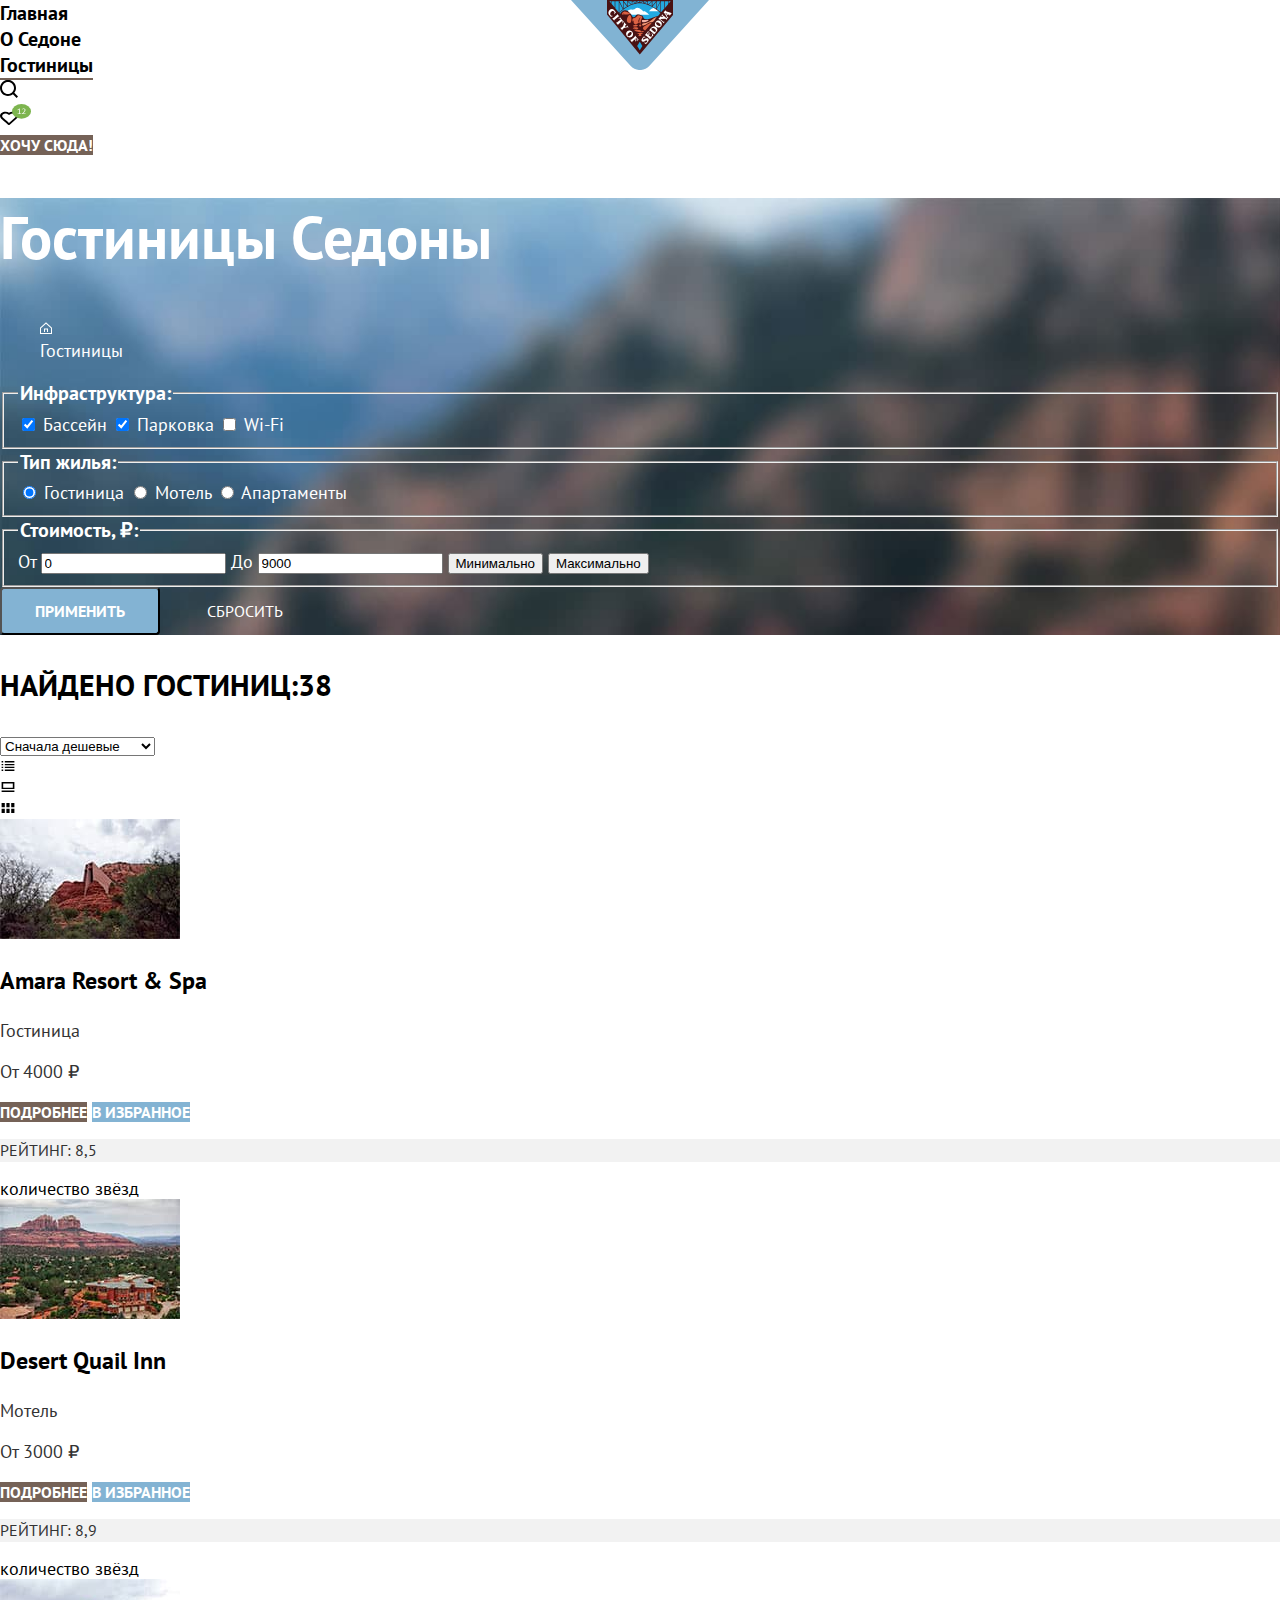
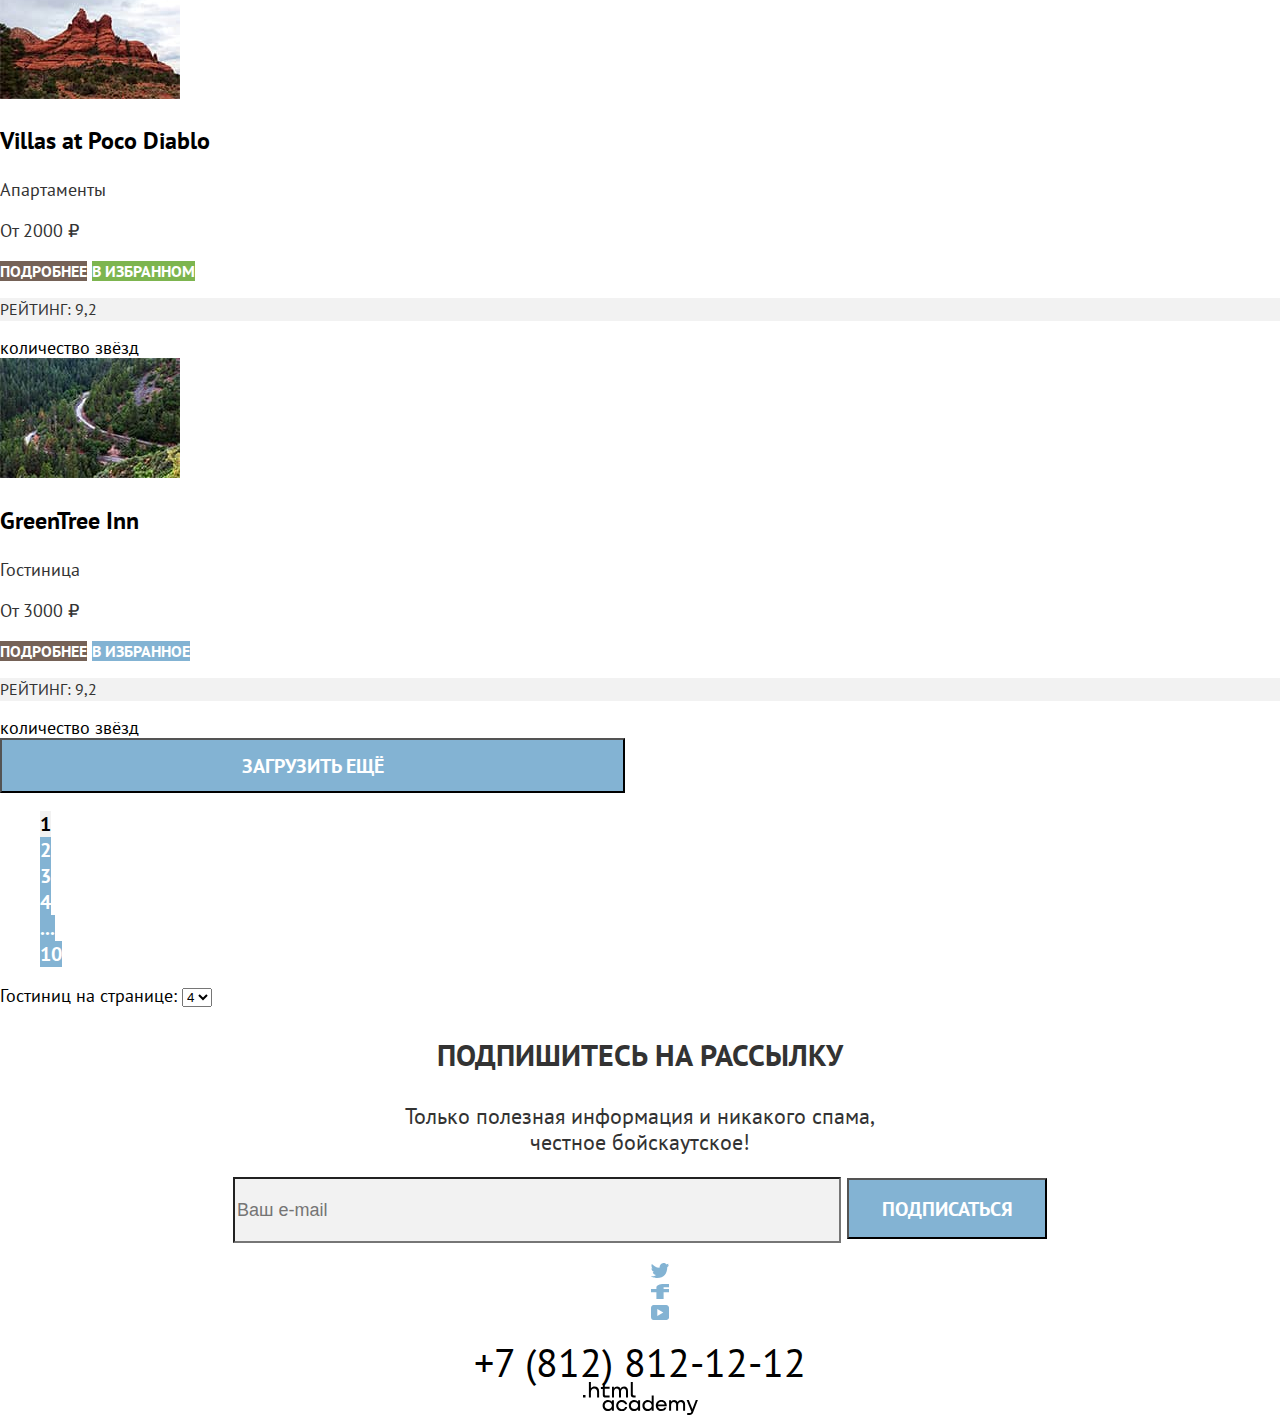
==== commit 6b9b56f6: "Исправления по комментариям" ====
--- a/catalog.html
+++ b/catalog.html
@@ -18,8 +18,8 @@
           <li class="navigation-item"><a class="navigation-link link-current" href="#">Гостиницы</a></li>
         </ul>
         <ul class="navigation-user">
-          <li class="navigation-user-item"><img src="img/search.svg" width="18" height="18" alt="Логотип для поиска."><a class="navigation-link" href="#"><span class="visually-hidden">Поиск</span></a></li>
-          <li class="navigation-user-item"><img src="img/favourite.svg" width="31" height="21" alt="Количество избранного."><a class="navigation-link" href="#"><span class="visually-hidden">Избранное</span></a></li>
+          <li class="navigation-user-item"><a class="navigation-link" href="#"><img src="img/search.svg" width="18" height="18" alt="Логотип для поиска."><span class="visually-hidden">Поиск</span></a></li>
+          <li class="navigation-user-item"><a class="navigation-link" href="#"><img src="img/favourite.svg" width="31" height="21" alt="Количество избранного."><span class="visually-hidden">Избранное</span></a></li>
           <li class="navigation-user-item"><a class="navigation-link" href="#"><span class="link-button">Хочу сюда!</span></a></li>
         </ul>
       </nav>
@@ -70,8 +70,7 @@
           </fieldset>
 
           <button class="button button-submit" type="submit">Применить</button>
-          <p class="button-reset">Сбросить</p>
-          <input type="reset" name="reset" id="reset">
+          <button class="button button-reset" type="button">Сбросить</button>
 
 
         </form>
@@ -113,8 +112,8 @@
               <p>От 4000 ₽</p>
             </div>
             <div>
-              <a class="button hotel-details" href="#">Подробнее</a>
-              <a class="button hotel-booking" href="#">В Избранное</a>
+              <a class="button button-details" href="#">Подробнее</a>
+              <a class="button button-booking" href="#">В Избранное</a>
             </div>
           </div>
           <div>
@@ -132,8 +131,8 @@
               <p>От 3000 ₽</p>
             </div>
             <div>
-              <a class="button hotel-details" href="#">Подробнее</a>
-              <a class="button hotel-booking" href="#">В Избранное</a>
+              <a class="button button-details" href="#">Подробнее</a>
+              <a class="button button-booking" href="#">В Избранное</a>
             </div>
           </div>
           <div class="hotel-rating-back">
@@ -151,8 +150,8 @@
               <p>От 2000 ₽</p>
             </div>
             <div>
-              <a class="button hotel-details" href="#">Подробнее</a>
-              <a class="button hotel-booking-saved" href="#">В Избранном</a>
+              <a class="button button-details" href="#">Подробнее</a>
+              <a class="button button-booking-saved" href="#">В Избранном</a>
             </div>
           </div>
           <div>
@@ -170,8 +169,8 @@
               <p>От 3000 ₽</p>
             </div>
             <div>
-              <a class="button hotel-details" href="#">Подробнее</a>
-              <a class="button hotel-booking" href="#">В Избранное</a>
+              <a class="button button-details" href="#">Подробнее</a>
+              <a class="button button-booking" href="#">В Избранное</a>
             </div>
           </div>
           <div>
@@ -227,20 +226,18 @@
         <!---ФОРМА ПОДПИСКИ НА РАССЫЛКУ-->
 
         <form class="newsletter-form" action="https://echo.htmlacademy.ru/" method="post">
-          <p class="newsletter-email">
           <label class="visually-hidden" for="newsletter-email">Email</label>
           <input class="field"  placeholder="Ваш e-mail" type="email" name="newsletter-email" id="newsletter-email" required>
-          </p>
-          <button class="button newsletter-button" type="submit">Подписаться</button>
+          <button class="button button-newsletter" type="submit">Подписаться</button>
         </form>
       </div>
 
       <section class="footer-contacts">
         <h2 class="visually-hidden">Контакты</h2>
         <ul class="social-button-list">
-          <li class="social-button-item"><img src="img/social-twitter.svg" width="18" height="15" alt="Логотип для twitter."><a class="social" href="https://twitter.com/htmlacademy">Twitter</a></li>
-          <li class="social-button-item"><img src="img/social-facebook.svg" width="18" height="15" alt="Логотип для facebook."><a class="social" href="https://facebook.com/htmlacademy">Facebook</a></li>
-          <li class="social-button-item"><img src="img/social-youtube.svg" width="18" height="15" alt="Логотип для youtube."><a class="social" href="https://www.youtube.com/c/HTMLAcademyRUS">Youtube</a></li>
+          <li class="social-button-item"><a class="social" href="https://twitter.com/htmlacademy"><img src="img/social-twitter.svg" width="18" height="15" alt="Логотип для twitter."><span class="visually-hidden">Twitter</span></a></li>
+          <li class="social-button-item"><a class="social" href="https://facebook.com/htmlacademy"><img src="img/social-facebook.svg" width="18" height="15" alt="Логотип для facebook."><span class="visually-hidden">Facebook</span></a></li>
+          <li class="social-button-item"><a class="social" href="https://www.youtube.com/c/HTMLAcademyRUS"><img src="img/social-youtube.svg" width="18" height="15" alt="Логотип для youtube."><span class="visually-hidden">Youtube</span></a></li>
         </ul>
         <div class="footer-telephone">
           <a class="telephone" href="tel:+78128121212">+7 (812) 812-12-12</a>
--- a/css/styles.css
+++ b/css/styles.css
@@ -48,7 +48,6 @@
   color: var(--basic-black);
   background-color: var(--basic-white);
   min-height: 100%;
-  box-shadow: 0px 0px 15px rgba (0, 0, 0, 0,2);
 }
 
 /*-------------- header ----------------*/
@@ -176,7 +175,7 @@
 }
 .newsletter-info {
   font-size: 30px;
-  line-height: 36x;
+  line-height: 36px;
   font-weight: 700;
   text-transform: uppercase;
 }
@@ -274,7 +273,7 @@
 }
 .newsletter-info-catalog {
   font-size: 30px;
-  line-height: 36x;
+  line-height: 36px;
   font-weight: 700;
   text-transform: uppercase;
 }
@@ -292,14 +291,14 @@
   text-transform: uppercase;
 }
 
-.hotel-search-button {
+.button-search {
   font-size: 20px;
   line-height: 36px;
   background-color: var(--special-warm-light);
   width: 575px;
   height: 60px;
 }
-.newsletter-button {
+.button-newsletter {
   font-size: 20px;
   line-height: 26px;
   width: 200px;
@@ -311,16 +310,29 @@
   height: 48px;
   border-radius: 4px;
 }
+.button-reset {
+ line-height: 23px;
+ font-weight: 400;
+ background-color: transparent;
+ background-repeat: no-repeat;
+ border: none;
+ cursor: pointer;
+ overflow: hidden;
+ outline: none;
+ width: 160px;
+ height: 23px;
+
+}
 .button-form {
   font-size: 20px;
   line-height: 40px;
   width: 575px;
   height: 60px;
 }
-.hotel-details {
+.button-details {
   background-color: var(--special-warm-light);
 }
-.hotel-booking-saved {
+.button-booking-saved {
   background-color: var(--special-neutral-light);
 }
 .button-more {
@@ -329,6 +341,10 @@
   width: 625px;
   height: 55px;
 }
+.button-close {
+  background-color: var(--basic-light);
+  border: none;
+}
 
 /*-------------- search-form ----------------*/
 .search-title {
@@ -341,11 +357,19 @@
   line-height: 40px;
   font-weight: 700;
   text-align: center;
+  width: 715px;
+  height: 561px;
+  border-radius: 30px;
+  box-shadow: 0px 25px 50px rgba(0,0,0,0.15);
 }
 .reservation-status-error {
   font-size: 16px;
   font-weight: 400;
   color: var(--status-error);
+}
+.reservation--arrival {
+  width: 575px;
+  height: 50px;
 }
 .reservation-status {
   font-size: 16px;
@@ -359,6 +383,8 @@
   background-color: var(--basic-light);
   width: 420px;
   height: 50px;
+  border: none;
+  border-radius: 4px;
 }
 .reservation-item-label-hover {
   font-size: 16px;
@@ -366,7 +392,7 @@
   font-weight: 400;
   color: var(--basic-white);
   background-color: var(--basic-dark);
-  box-shadow: 0px 15px 30px rgba (0,0,0,0.3);
+  box-shadow: 0px 15px 30px rgba(0,0,0,0.3);
   width: 256px;
   height: 143px;
 }
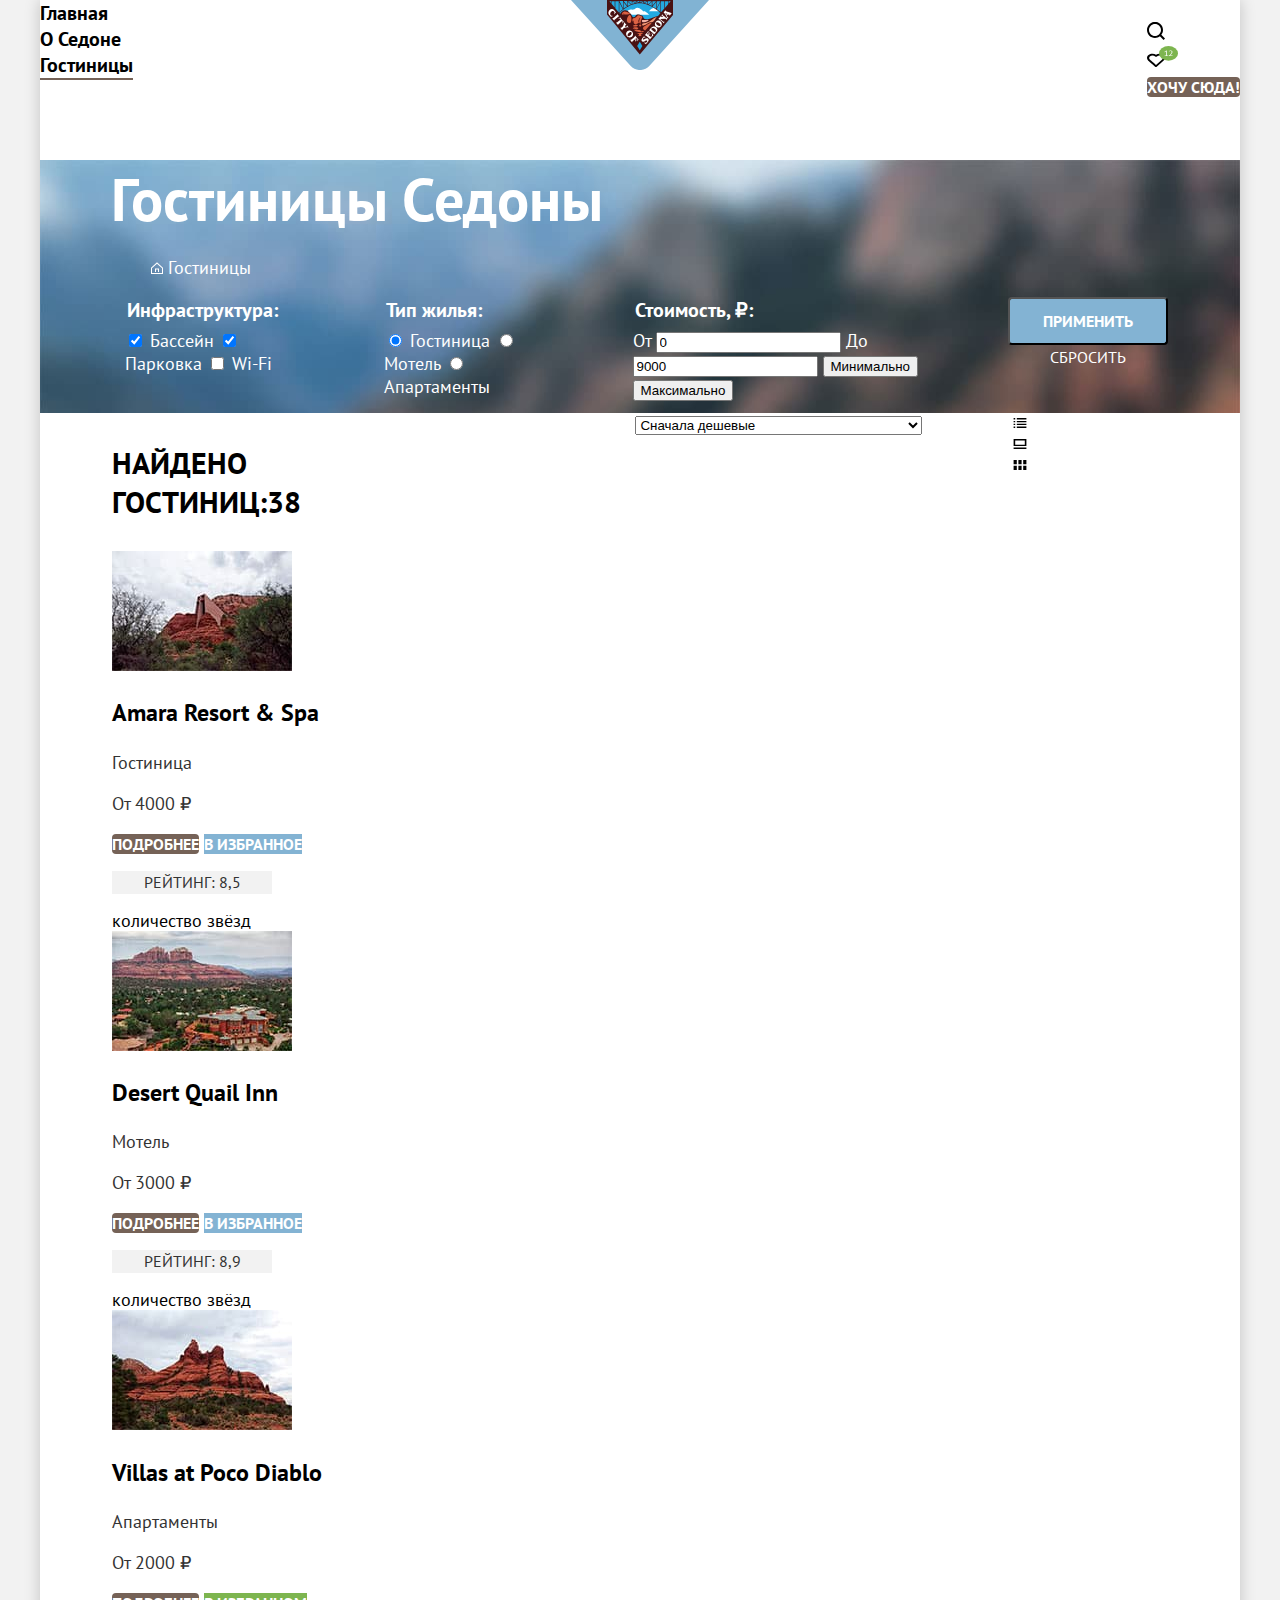
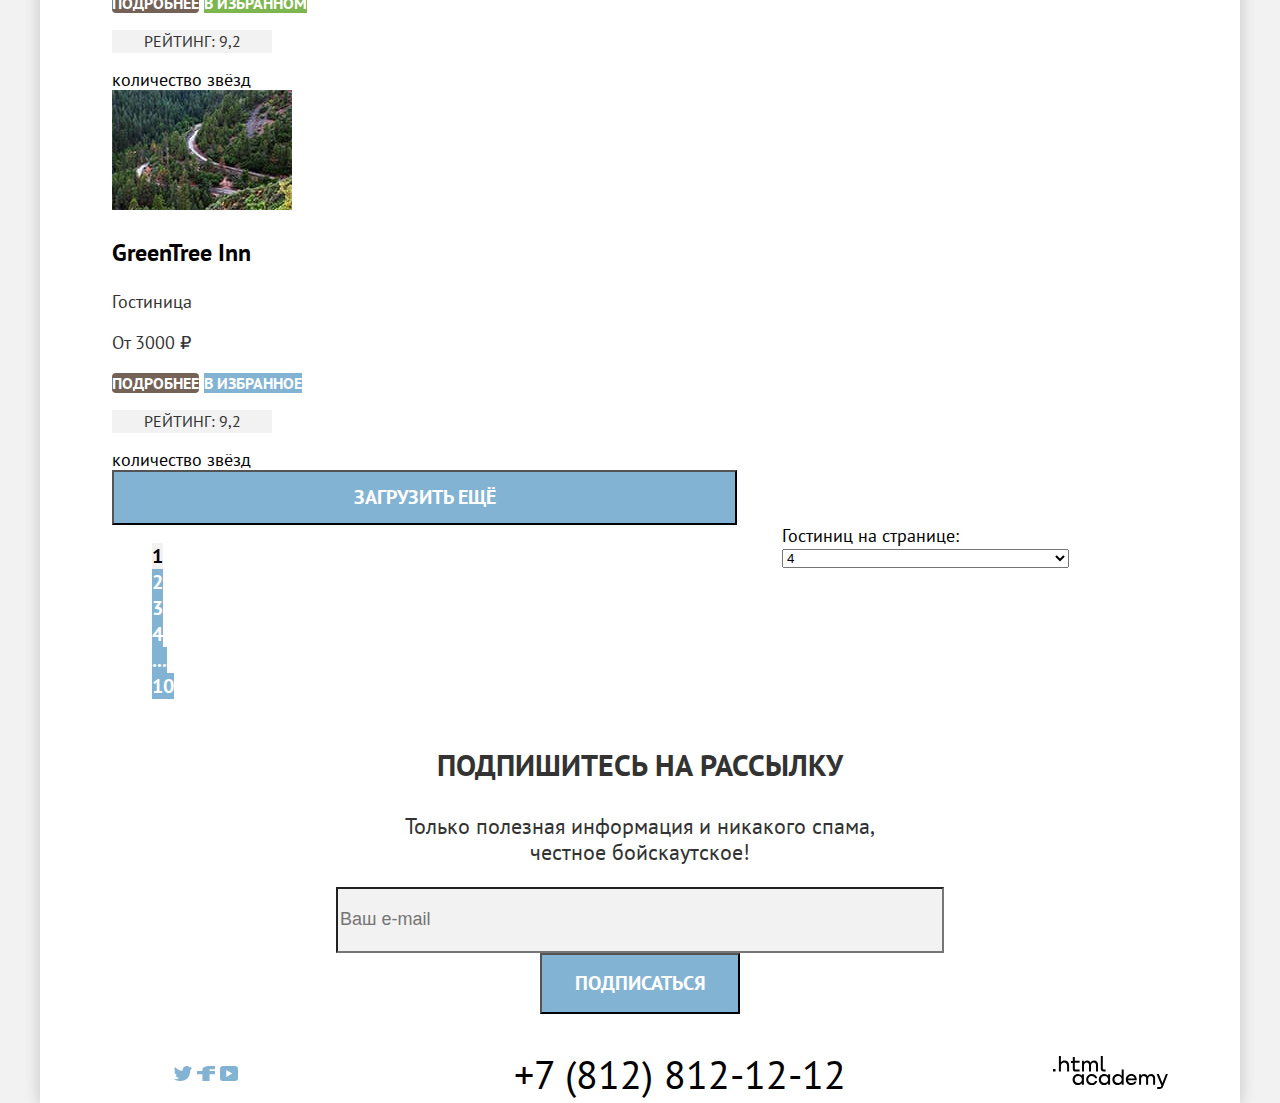
==== commit 44bbb53d: "Сетка страниц и крупных блоков для главной страницы и каталога" ====
--- a/catalog.html
+++ b/catalog.html
@@ -7,6 +7,7 @@
   </head>
 
   <body>
+    <div class="page-container">
     <header class="main-header">
       <nav class="navigation">
         <a class="main-header-logo" href="index.html">
@@ -15,7 +16,7 @@
         <ul class="navigation-list">
           <li class="navigation-item"><a class="navigation-link" href="index.html">Главная</a></li>
           <li class="navigation-item"><a class="navigation-link" href="about.html">О Седоне</a></li>
-          <li class="navigation-item"><a class="navigation-link link-current" href="#">Гостиницы</a></li>
+          <li class="navigation-item"><a class="navigation-link" href="#" aria-current="page">Гостиницы</a></li>
         </ul>
         <ul class="navigation-user">
           <li class="navigation-user-item"><a class="navigation-link" href="#"><img src="img/search.svg" width="18" height="18" alt="Логотип для поиска."><span class="visually-hidden">Поиск</span></a></li>
@@ -25,7 +26,7 @@
       </nav>
     </header>
 
-    <main class="page-catalog">
+    <main class="container">
       <section class="search-form">
         <h1>Гостиницы Седоны</h1>
         <ul class="breadcrumbs">
@@ -37,7 +38,7 @@
         </ul>
         <h2 class="visually-hidden">Фильтры</h2>
         <form class="search-catalog" action="https://echo.htmlacademy.ru" method="get">
-          <fieldset>
+          <fieldset class="search-infrastructure">
             <legend class="search-legend">Инфраструктура:</legend>
             <input type="checkbox" name="pool" id="pool" checked>
             <label for="pool">Бассейн</label>
@@ -47,7 +48,7 @@
             <label for="wifi">Wi-Fi</label>
           </fieldset>
 
-          <fieldset>
+          <fieldset class="search-housing">
             <legend class="search-legend">Тип жилья:</legend>
             <input type="radio" name="hotel" id="hotel" checked>
             <label for="hotel">Гостиница</label>
@@ -57,7 +58,7 @@
             <label for="appartments">Апартаменты</label>
           </fieldset>
 
-          <fieldset>
+          <fieldset class="search-price">
             <legend class="search-legend">Стоимость, ₽:</legend>
             <label>
               От <input class="search-input" type="text" name="min-price" value="0">
@@ -68,10 +69,10 @@
             <button type="button"><span>Минимально</span></button>
             <button type="button"><span>Максимально</span></button>
           </fieldset>
-
+          <div class="button-wrapper">
           <button class="button button-submit" type="submit">Применить</button>
           <button class="button button-reset" type="button">Сбросить</button>
-
+          </div>
 
         </form>
       </section>
@@ -88,14 +89,16 @@
           </select>
           <button class="visually-hidden" type="submit">Отсортировать продукты</button>
         </form>
-        <div>
-          <a href="#"><span class="visually-hidden">Показать карточки</span><img src="img/variant-list.svg" width="16" height="14" alt="Вариант показа лист."></a>
-        </div>
-        <div>
-          <a href="#"><span class="visually-hidden">Показать один элемент</span><img src="img/variant-slideshow.svg" width="16" height="14" alt="Вариант показа слайд."></a>
-        </div>
-        <div>
-          <a href="#"><span class="visually-hidden">Показать список</span><img src="img/variant-tile.svg" width="16" height="14" alt="Вариант показа плитка."></a>
+        <div class="sorting-cards">
+          <div>
+            <a href="#"><span class="visually-hidden">Показать карточки</span><img src="img/variant-list.svg" width="16" height="14" alt="Вариант показа лист."></a>
+          </div>
+          <div>
+            <a href="#"><span class="visually-hidden">Показать один элемент</span><img src="img/variant-slideshow.svg" width="16" height="14" alt="Вариант показа слайд."></a>
+          </div>
+          <div>
+            <a href="#"><span class="visually-hidden">Показать список</span><img src="img/variant-tile.svg" width="16" height="14" alt="Вариант показа плитка."></a>
+          </div>
         </div>
 
 
@@ -178,12 +181,11 @@
             <span>количество звёзд</span>
           </div>
         </article>
+        <button class="button button-more" type="button">Загрузить ещё</button>
       </section>
 
       <section class="load-more">
         <h2 class="visually-hidden">Больше результатов поиска</h2>
-        <button class="button button-more" type="button">Загрузить ещё</button>
-
         <ul class="pagination">
           <li class="pagination-item">
             <a class="pagination-link page-current">1</a>
@@ -247,7 +249,7 @@
         </div>
       </section>
     </footer>
-
+   </div>
   </body>
 
 </html>
--- a/css/styles.css
+++ b/css/styles.css
@@ -37,19 +37,31 @@
  --status-succes: #7db550;
 }
 
+.html {
+  height: 100%;
+}
 /*-------------- body -----------------*/
 body {
   margin: 0;
-  padding: 0;
+  display:flex;
+  flex-direction: column;
+  min-height: 100%;
   font-family: "PT Sans", Arial, sans-serif;
   font-size: 18px;
   line-height: 21px;
   font-weight: 400;
   color: var(--basic-black);
+  background-color: var(--basic-light);
+  min-height: 100%;
+}
+/*-------------- container -----------------*/
+.page-container {
+  width: 1200px;
+  margin: 0 auto;
   background-color: var(--basic-white);
-  min-height: 100%;
-}
-
+  box-shadow: 0px 0px 15px rgba(0, 0, 0, 0.2);
+
+}
 /*-------------- header ----------------*/
 .main-header {
   position: relative;
@@ -60,38 +72,53 @@
   left: 50%;
   transform: translateX(-50%);
 }
-
+/*-------------- navigation -----------------*/
 .navigation {
+  display: flex;
+  width: 1200px;
+  margin: 0 auto;
   font-size: 20px;
   line-height: 26px;
   font-weight: 700;
   }
-.navigation-list, .navigation-user {
+
+.navigation-list {
   list-style: none;
+  width: 500px;
   margin: 0;
   padding: 0;
 }
+.navigation-user {
+  list-style: none;
+  max-width: 350px;
+  margin-left: auto;
+}
 .navigation-link {
   text-decoration: none;
   color: var(--basic-black);
 }
-.link-current {
+.navigation-link[aria-current="page"] {
   border-bottom: 2px solid var(--special-warm-light);
 }
 .link-button {
  font-size: 16px;
  text-align: center;
  text-transform: uppercase;
+ border-radius: 4px;
  color: var(--basic-white);
  background-color: var(--special-warm-light);
 }
 
 /*-------------- main ----------------*/
+.container {
+  flex-grow: 1;
+}
 .about-sedona {
 	text-align: center;
   color: var(--basic-dark);
   font-size: 22px;
   line-height: 36px;
+  margin-bottom: 79px;
 }
 .about-sedona h2{
   font-size: 30px;
@@ -100,21 +127,31 @@
 	margin-top: 63px;
 	margin-bottom: 23px;
   color: var(--basic-black);
+  margin-top: 63px;
 	}
 
 .foto-wrapper {
- background-image: url(../img/index-background.jpg);
- background-color: var(--special-warm-light) ;
- max-width: 100%;
- min-height: 458px;
- background-repeat: no-repeat;
- background-size: cover;
+  background-image: url(../img/index-background.jpg);
+  background-color: var(--special-warm-light) ;
+  max-width: 100%;
+  min-height: 458px;
+  background-repeat: no-repeat;
+  background-size: cover;
+}
+.welcome-sedona {
+  display: block;
+  margin: 0 auto;
 }
 /*-------------- advantages ----------------*/
 .advantages-point {
+  display: flex;
+  justify-content: space-between;
   color: var(--basic-white);
   background-color: var(--special-cold-light);
   text-align: center;
+}
+.advantages-point p {
+  width: 400px;
 }
 .advantages-point-title {
   font-size: 24px;
@@ -123,6 +160,8 @@
   text-transform: uppercase;
 }
 .advantages-list {
+  display: flex;
+  justify-content: space-between;
   color: var(--basic-dark);
   text-align: center;
   list-style: none;
@@ -130,6 +169,10 @@
   margin: 0;
   padding: 0;
 }
+.advantages-list li{
+  width: 400px;
+  padding-bottom: 79px;
+}
 .advantages-item-title {
   font-size: 24px;
   line-height: 28px;
@@ -140,18 +183,26 @@
 .advantages-item-food {
   background-color: var(--basic-white);
 }
+.advantages-item-road {
+  background-color: var(--special-light);
+}
 .advantages-list-light {
   color: var(--basic-dark);
   text-align: center;
-  list-style: none;
   background-color: var(--special-light);
+  width: 400px;
 }
 .hotel-search {
+  width: 720px;
+  display: block;
+  margin: 0 auto;
   font-size: 22px;
   line-height: 26px;
   font-weight: 400;
   text-align: center;
   color: var(--basic-dark);
+  padding-bottom: 91px;
+
 }
 .hotel-search-title {
   font-size: 30px;
@@ -167,7 +218,12 @@
   line-height: 26px;
   font-weight: 400;
   text-align: center;
+  width: 800px;
+  display: block;
+  margin: 0 auto;
   color: var(--basic-white);
+}
+.newsletter-container {
   background-image: url(../img/background.jpg);
   background-color: var(--special-cold-light);
   background-repeat: no-repeat;
@@ -190,14 +246,36 @@
 .main-footer {
   text-align: center;
 }
+.footer-contacts {
+  display: flex;
+  width: 1200px;
+  margin: 0 auto;
+}
 .telephone {
   font-size: 40px;
   line-height: 40px;
   color: var(--basic-black);
+  width: 720px;
   text-decoration: none;
+  position: absolute;
+  margin-top: 40px;
+
 }
 .social-button-list {
+  width: 107px;
+  margin-right: 61px;
+  margin-left: 72px;
+  margin-top: 50px;
   list-style: none;
+}
+.social-button-item {
+ display: inline;
+}
+.footer-logo {
+  max-width: 115px;
+  margin-left: auto;
+  margin-top: 42px;
+  margin-right: 72px;
 }
 
 /*-------------- catalog ----------------*/
@@ -218,15 +296,53 @@
   font-size: 60px;
   line-height: 78px;
   font-weight: 700;
+  width: 528px;
+  margin-bottom: 5px;
+  margin-left: 71px;
+}
+.breadcrumbs {
+  width: 115px;
+  margin-left: 71px;
 }
 .breadcrumbs-item {
   list-style: none;
+  display: inline;
+}
+.search-infrastructure {
+  width: 150px;
+  margin-left: 71px;
+  border: none;
+}
+.search-housing {
+  width: 145px;
+  border: none;
+}
+.search-price {
+  width: 287px;
+  border: none;
+}
+.button-wrapper {
+  width: 160px;
+  margin-right: 72px;
+}
+.search-catalog {
+  display: flex;
+  justify-content: space-between;
 }
 .filter-search {
   font-size: 30px;
   line-height: 39px;
   font-weight: 700;
   text-transform: uppercase;
+  width: 340px;
+  margin-right: 192px;
+}
+.select-control {
+  width: 287px;
+  margin-right: 81px;
+}
+.sorting-cards {
+  width: 160px;
 }
 .hotel-name {
   font-size: 24px;
@@ -235,6 +351,10 @@
   color: var(--basic-black);
   text-decoration: none;
 }
+.search-result {
+  margin: 0 auto;
+  width: 1056px;
+}
 .search-result p {
   line-height: 23px;
   color: var(--basic-dark);
@@ -242,8 +362,25 @@
 .hotel-rating {
   font-size: 16px;
   line-height: 21px;
+  width: 160px;
+  text-align: center;
   text-transform: uppercase;
   background-color: var(--basic-light);
+}
+.sorting {
+  display: flex;
+  justify-content: space-between;
+  margin: 0 auto;
+  width: 1057px;
+}
+.sorting-type {
+  width: 386px;
+}
+.load-more {
+  display:flex;
+  justify-content: space-between;
+  margin: 0 auto;
+  width: 1056px;
 }
 /*-------------- link ----------------*/
 
@@ -268,6 +405,9 @@
 .newsletter-catalog{
   font-size: 22px;
   line-height: 26px;
+  width: 800px;
+  display: block;
+  margin: 0 auto;
   text-align: center;
   color: var(--basic-dark);
 }
@@ -297,13 +437,14 @@
   background-color: var(--special-warm-light);
   width: 575px;
   height: 60px;
+  border-radius: 10px;
 }
 .button-newsletter {
   font-size: 20px;
   line-height: 26px;
   width: 200px;
   height: 61px;
-}
+  }
 
 .button-submit {
   width: 160px;
@@ -331,6 +472,8 @@
 }
 .button-details {
   background-color: var(--special-warm-light);
+  width: 160px;
+  border-radius: 4px;
 }
 .button-booking-saved {
   background-color: var(--special-neutral-light);
@@ -386,7 +529,7 @@
   border: none;
   border-radius: 4px;
 }
-.reservation-item-label-hover {
+.reservation-item-popup {
   font-size: 16px;
   line-height: 20px;
   font-weight: 400;
@@ -395,6 +538,7 @@
   box-shadow: 0px 15px 30px rgba(0,0,0,0.3);
   width: 256px;
   height: 143px;
+  display: none;
 }
 
 /*-------------- visually-hidden ----------------*/
